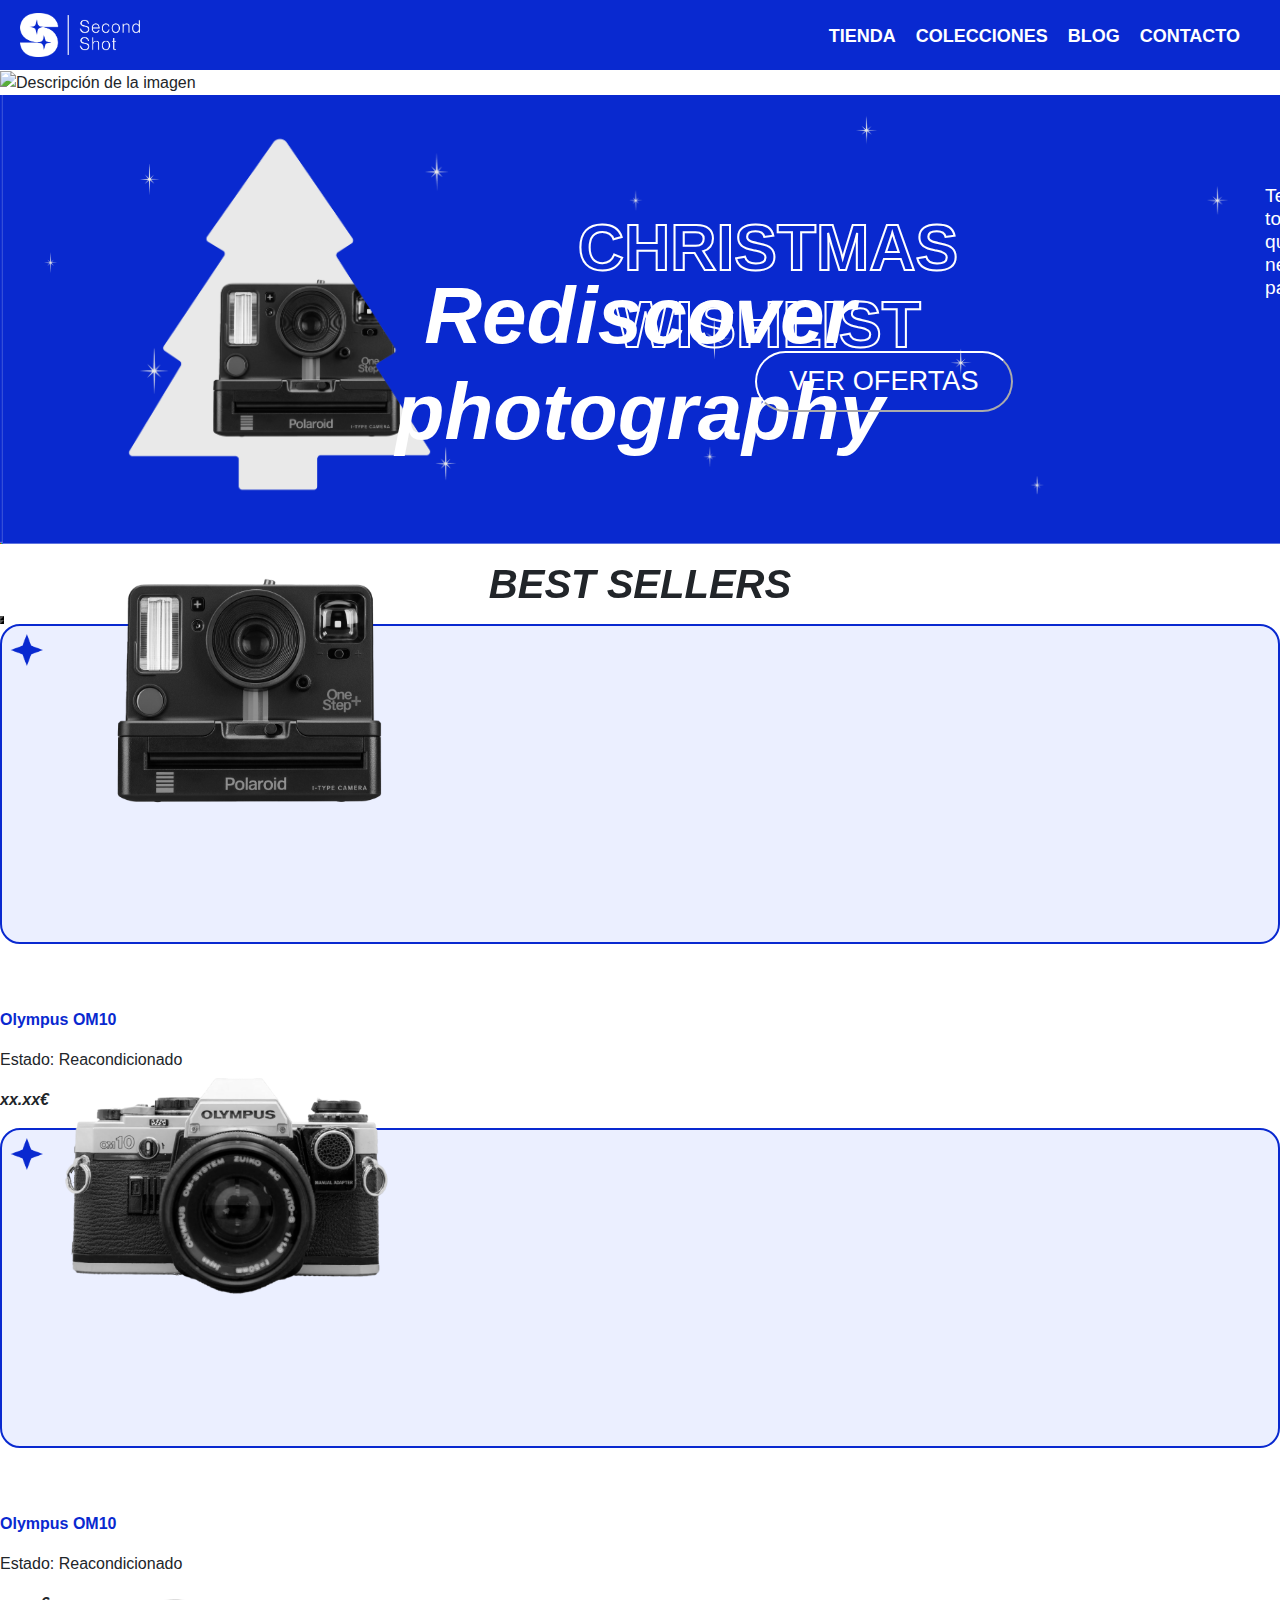
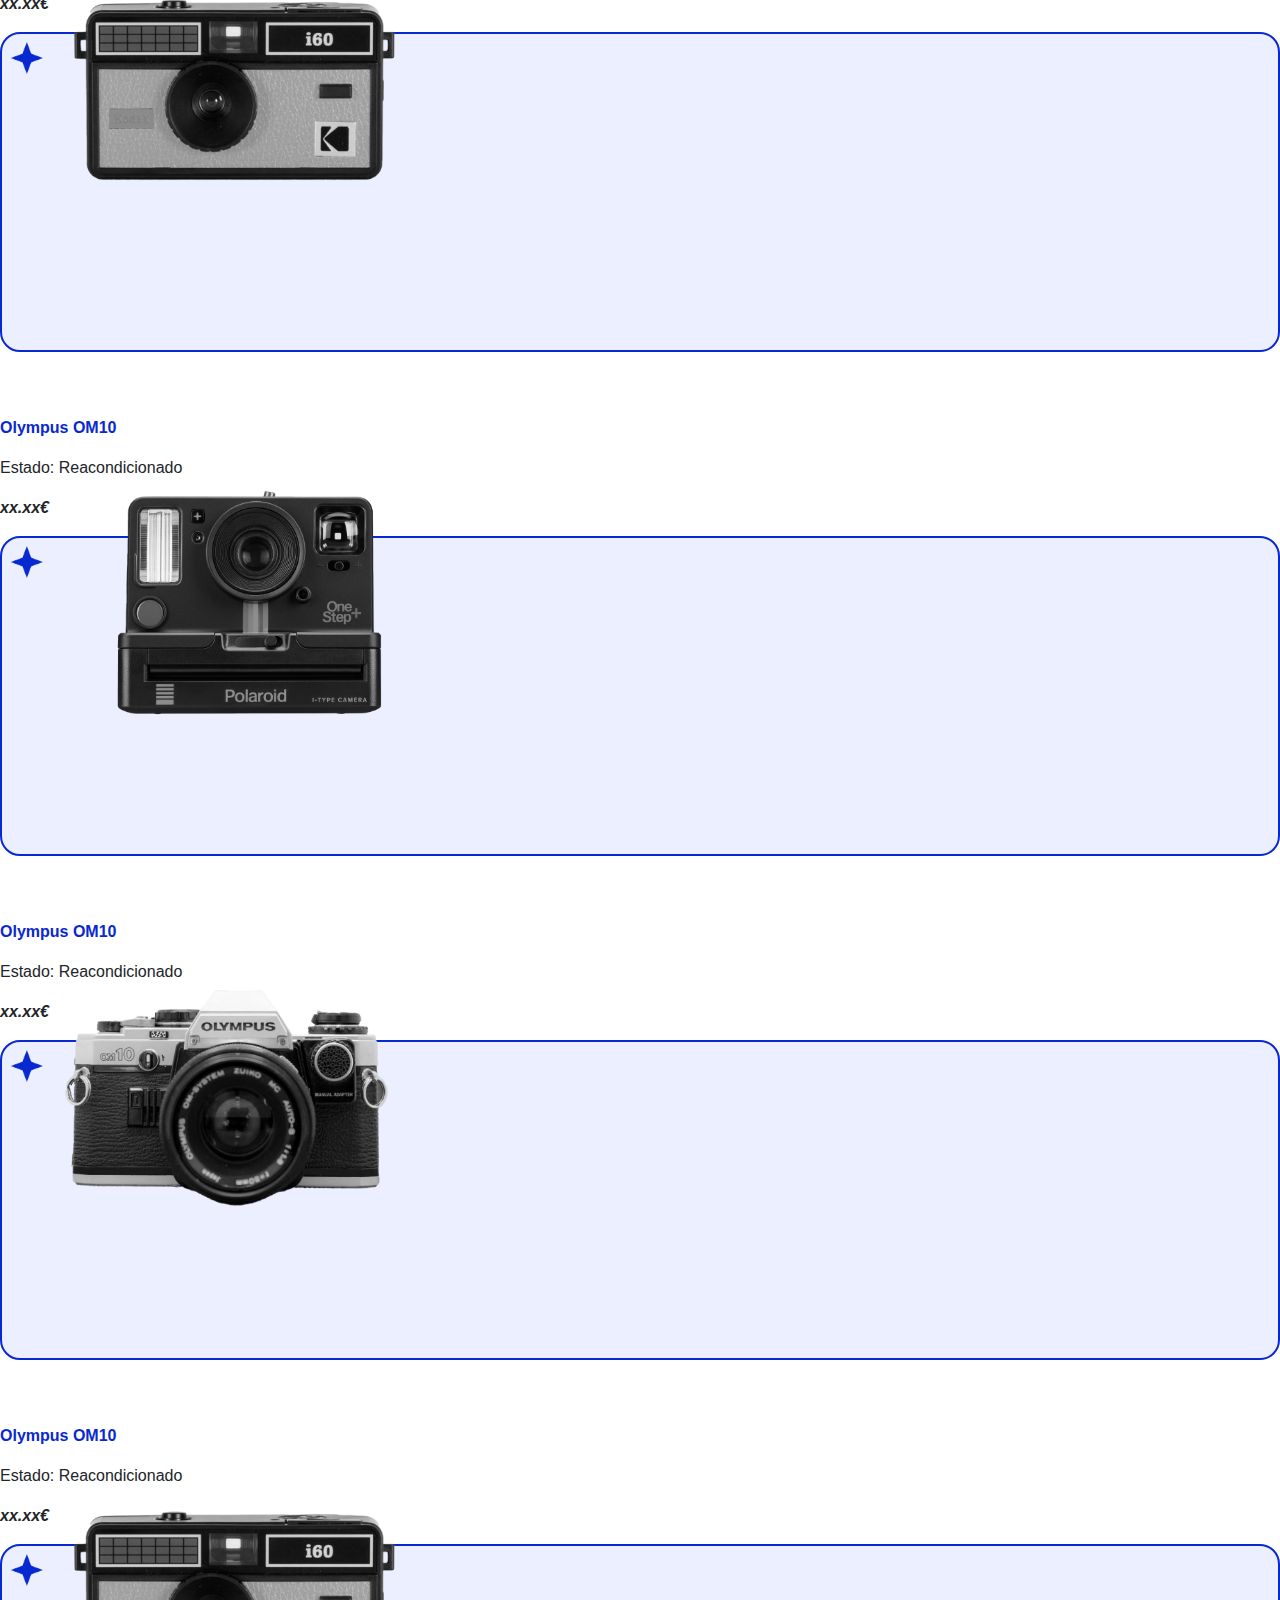
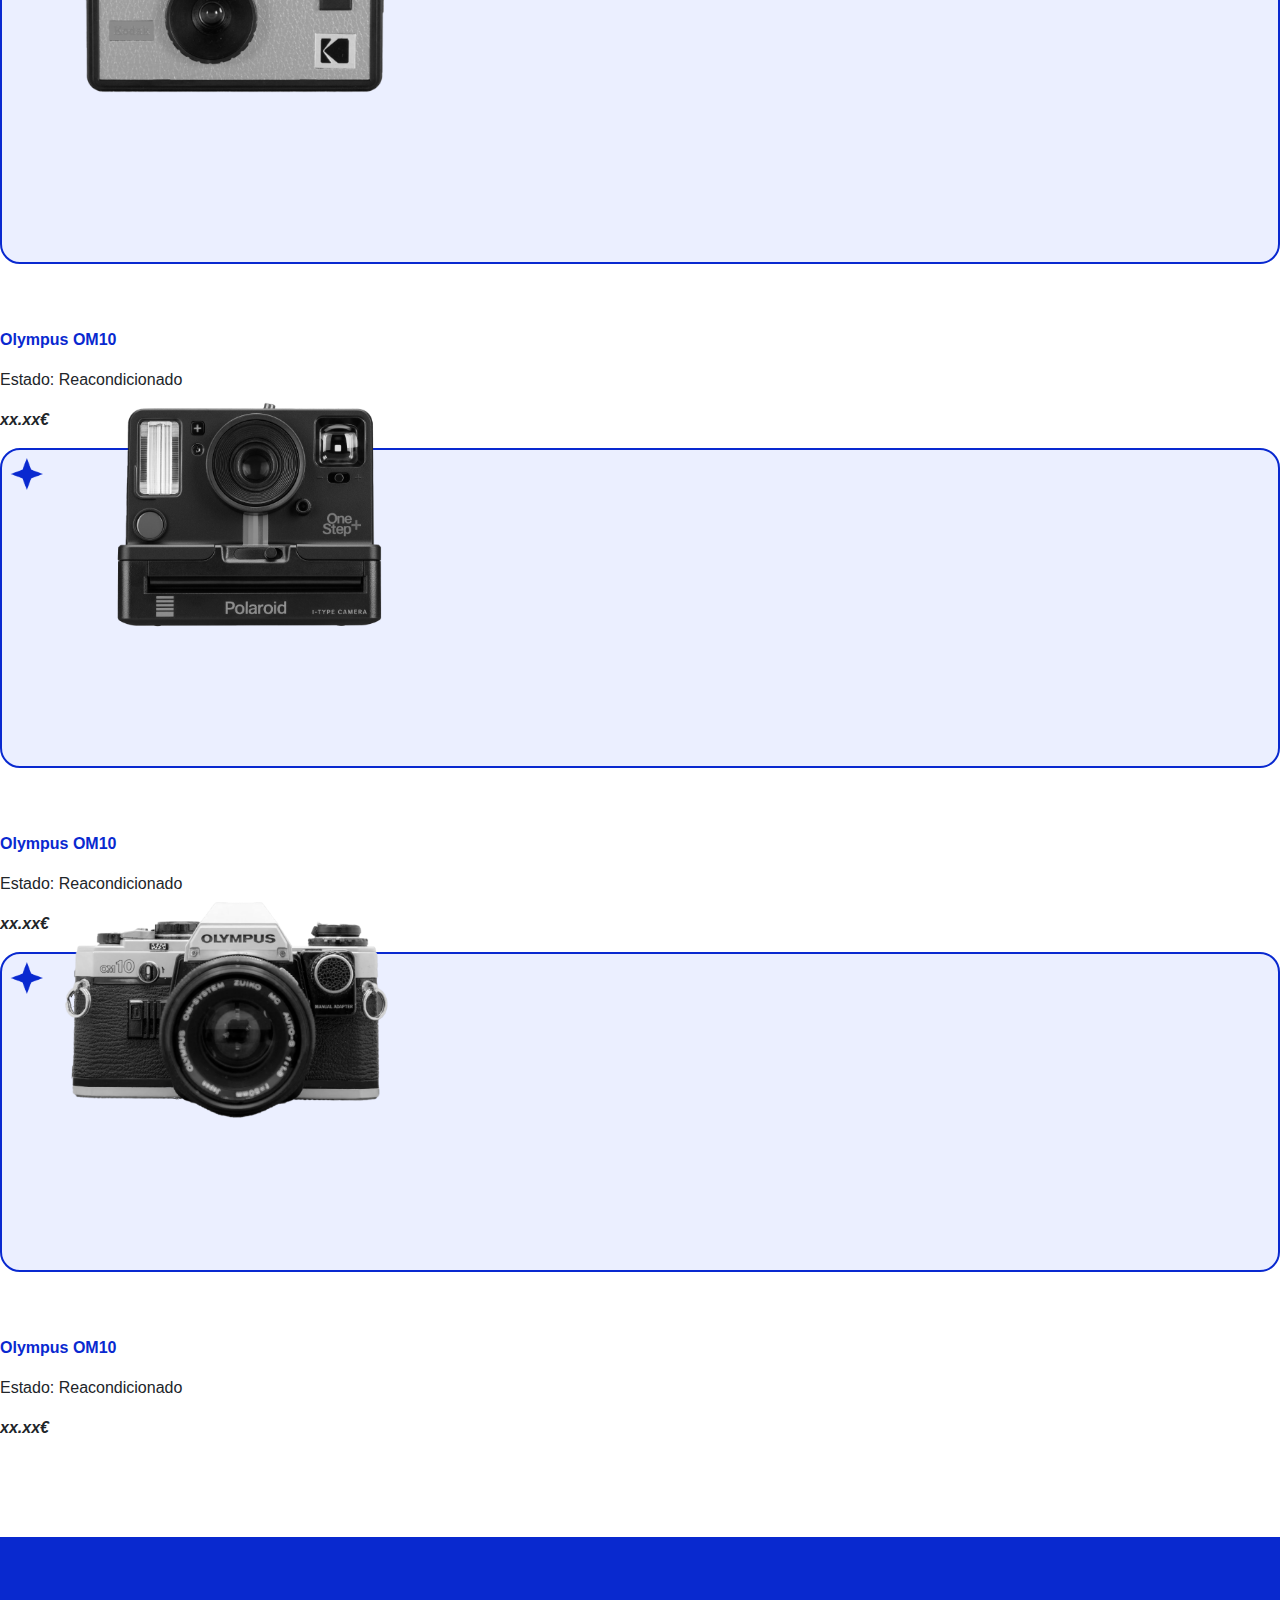
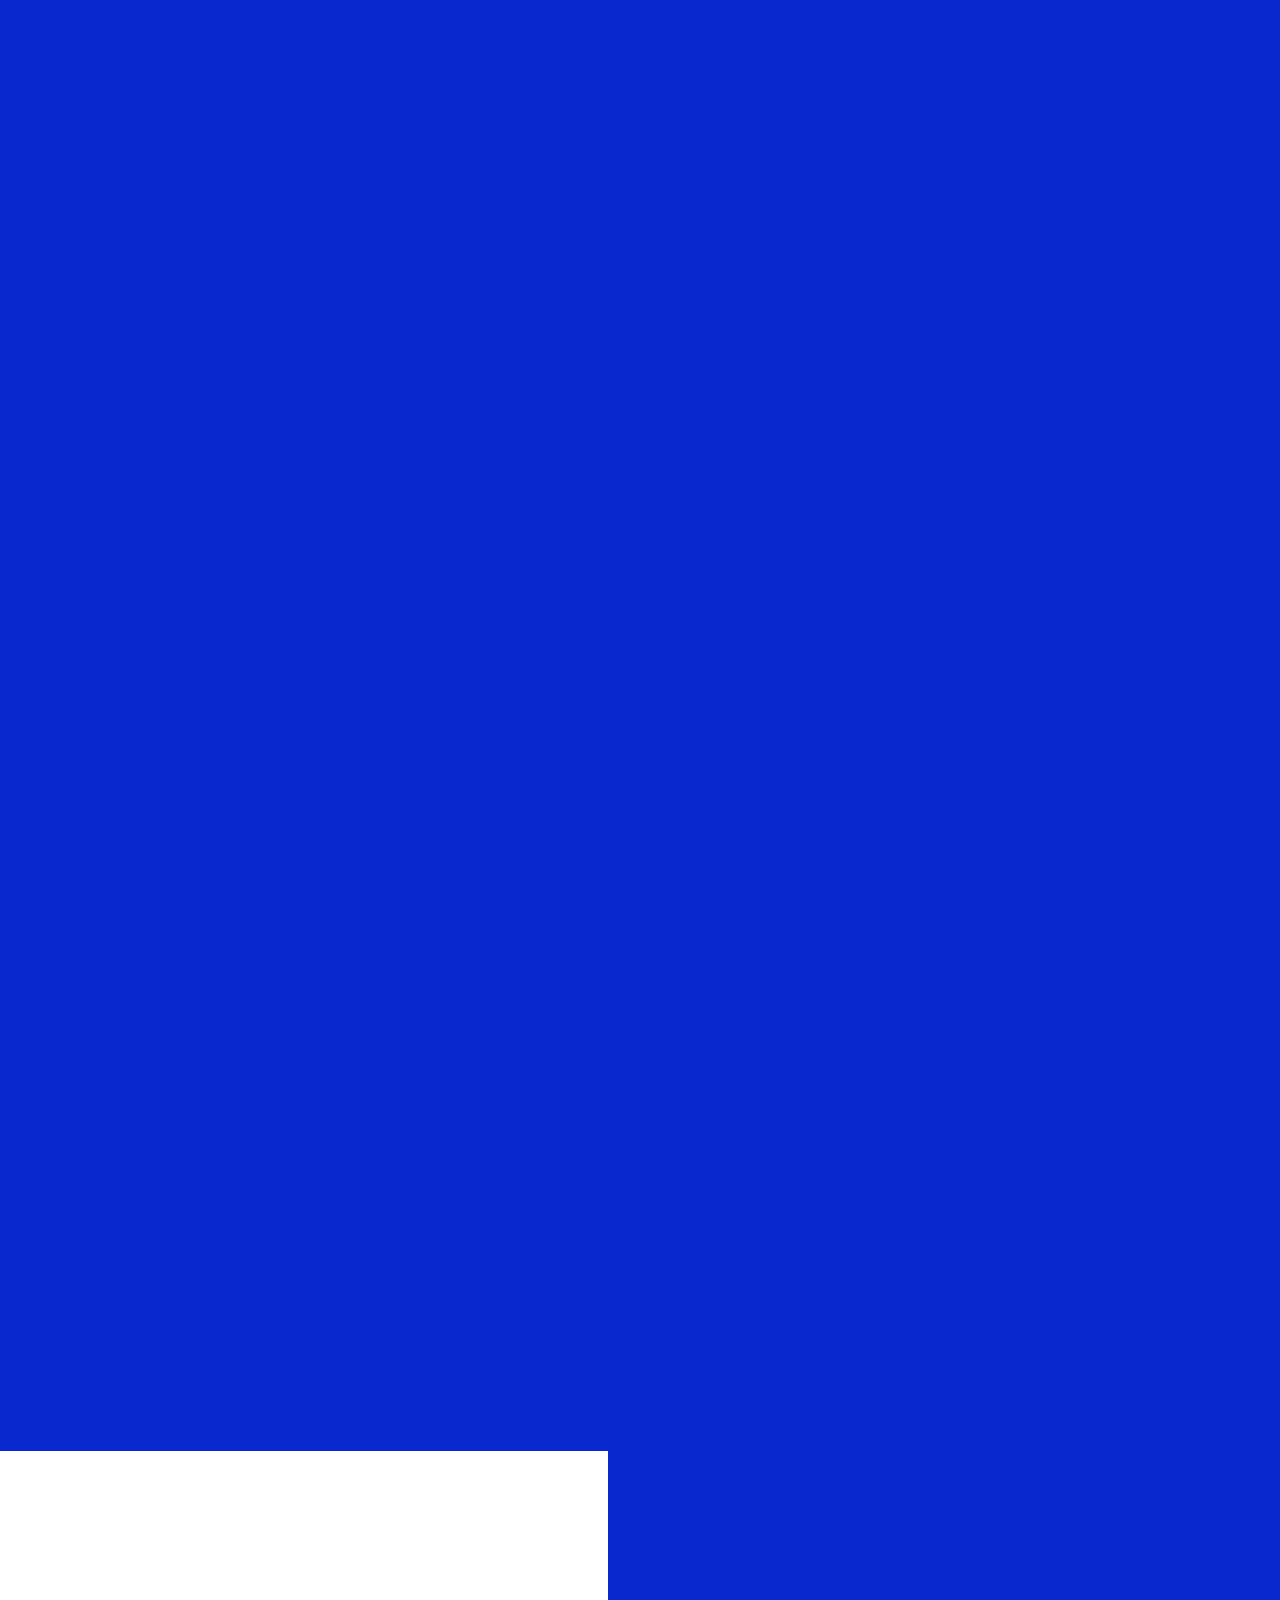
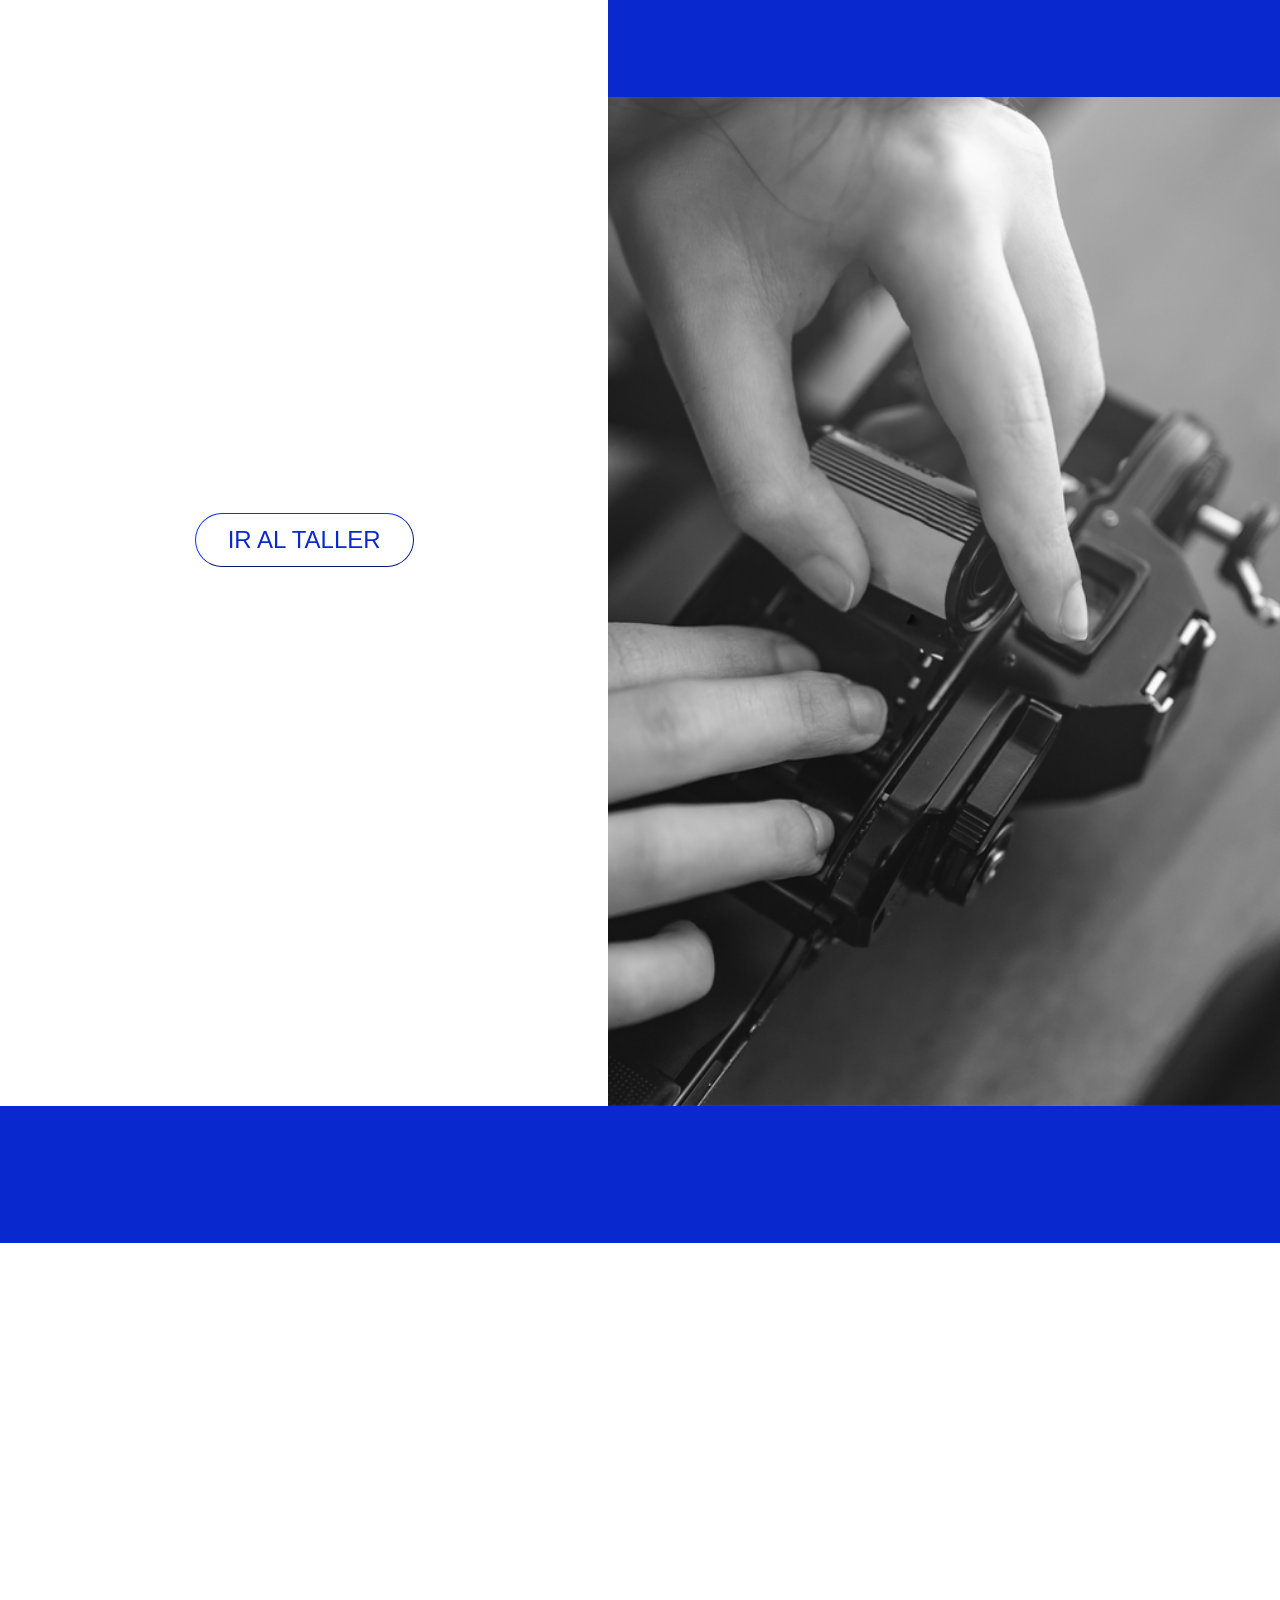
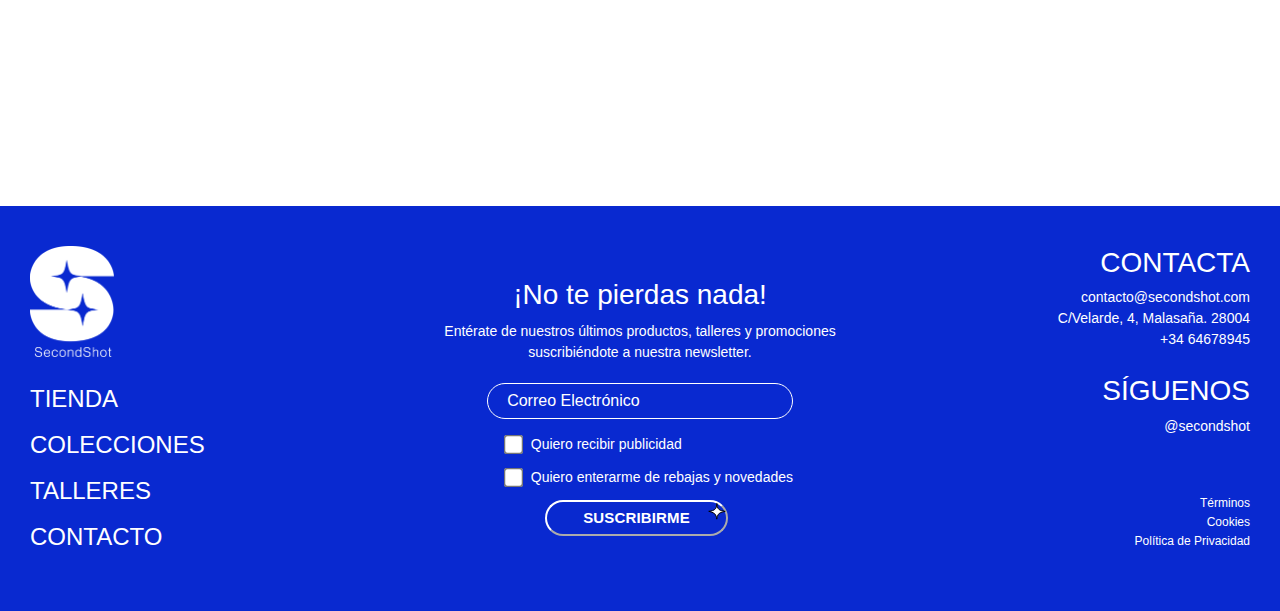
==== index.html @ b70cc92a "Tiendas arreglado" ====
<!DOCTYPE html>
<html lang="en">

<head>
  <meta charset="UTF-8">
  <meta http-equiv="X-UA-Compatible" content="IE=edge">
  <meta name="viewport" content="width=device-width, initial-scale=1.0">
  <title>SecondShot</title>
  <link rel="icon" type="image/x-icon" href="img/tienda/favicon.png">
  <link rel="stylesheet" href="css\bootstrap.min.css">
  <link rel="stylesheet" href="css\index.css">
  <link href="https://fonts.cdnfonts.com/css/neue-haas-grotesk-display-pro" rel="stylesheet">
  <link href="https://unpkg.com/aos@2.3.1/dist/aos.css" rel="stylesheet">
  <script src="https://unpkg.com/aos@2.3.1/dist/aos.js"></script>
  <link href="https://fonts.googleapis.com/css?family=Muli&display=swap" rel="stylesheet">
  <link rel="stylesheet" href="https://cdnjs.cloudflare.com/ajax/libs/font-awesome/6.4.2/css/all.min.css"
    integrity="sha512-z3gLpd7yknf1YoNbCzqRKc4qyor8gaKU1qmn+CShxbuBusANI9QpRohGBreCFkKxLhei6S9CQXFEbbKuqLg0DA=="
    crossorigin="anonymous" referrerpolicy="no-referrer" />
</head>


<header>

  <div class="logo">
    <a href="index.html"> <img href="" src="img/tienda/logoss_hor.png" alt="logo SecondShot"></a>
    <div class="menu-toggle" onclick="toggleMenu()">
      <i class="fas fa-bars"></i>
    </div>
  </div>

  <nav id="menu">
    <ul>
      <hr>
      <li><a href="tienda.html" class="fw-semibold">TIENDA</a></li>
      <hr>
      <li><a href="colecciones.html" class="fw-semibold">COLECCIONES</a></li>
      <hr>
      <li><a href="https://secondshot.cargo.site/" class="fw-semibold">BLOG</a></li>
      <hr>
      <li><a href="contacto.html" class="fw-semibold">CONTACTO</a></li>

    </ul>
  </nav>
</header>

<script>
  function toggleMenu() {
    var menu = document.getElementById("menu");
    menu.classList.toggle("show");
  }
</script>


<body>

  <section id="fotoheader">
    <h1 class="fst-italic fw-semibold text-center" data-aos="fade-up">Rediscover photography</h1>
    <img src="img\fondos-11.png" alt="Descripción de la imagen">
  </section>

  <!-- CHRISTMAS  -->
  <section id="christmas">
    <h3>Tenemos todo lo que necesitas para tu</h3>
    <h1 class="fw-semibold text-center">CHRISTMAS WISHLIST</h1>
    <button class="botonchistmas" type="button">
      <a class="text-decoration-none text-dark" href="tienda.html">VER OFERTAS</a>
    </button>
    <img src="img\christmas-10.png" alt="Descripción de la imagen">
  </section>

<!-- CARROUSEL  -->
  <section class="product">
    <div class="mt-3" data-aos="fade-up">
      <h1 class="fst-italic fw-semibold text-center">BEST SELLERS</h1>
    </div>
    <button class="pre-btn"><img src="" alt=""><i class="fa-solid fa-circle-chevron-right" style="color: #0929d0;"></i></button>
    <button class="nxt-btn"><img src="" alt=""><i class="fa-solid fa-circle-chevron-right" style="color: #0929d0;"></i></button>
    <div class="product-container">
      <div class="product-card">
        <div class="cuadro">
          <div class="shoppingUtil">
            <img id="imagenB" src="img/tienda/StarB.png" alt="Imagen B">
          </div>
          <img src="img/tienda/polaroid.png" class="productImage" style="display: flex;align-content: center">
        </div>

        <div class="productInfo">
          <div>
            <p class="productName pl-1" style="font-weight: bold; color: #0929D0;">
              Olympus OM10</p>
            <p class="productDescription">Estado: Reacondicionado</p>
            <p class="price" style="font-weight: 600; font-style: italic;">xx.xx€</p>
          </div>
        </div>
      </div>

      <div class="product-card">
        <div class="cuadro">
          <div class="shoppingUtil">
            <img id="imagenB" src="img/tienda/StarB.png" alt="Imagen B">
          </div>
          <img src="img/tienda/olympus.png" class="productImage" style="display: flex;align-content: center">
        </div>

        <div class="productInfo">
          <div>
            <p class="productName" style="font-weight: bold; color: #0929D0;">
              Olympus OM10</p>
            <p class="productDescription">Estado: Reacondicionado</p>
            <p class="price" style="font-weight: 600; font-style: italic;">xx.xx€</p>
          </div>
        </div>
      </div>

      <div class="product-card">
                 <div class="cuadro">
            <div class="shoppingUtil">
              <img id="imagenB" src="img/tienda/StarB.png" alt="Imagen B">
            </div>
            <img src="img\tienda\kodak.png" class="productImage" style="display: flex;align-content: center">
          </div>

          <div class="productInfo">
            <div>
              <p class="productName" style="font-weight: bold; color: #0929D0;">
                Olympus OM10</p>
              <p class="productDescription">Estado: Reacondicionado</p>
              <p class="price" style="font-weight: 600; font-style: italic;">xx.xx€</p>
            </div>
          </div>
      </div>
      <div class="product-card">
        <div class="cuadro">
          <div class="shoppingUtil">
            <img id="imagenB" src="img/tienda/StarB.png" alt="Imagen B">
          </div>
          <img src="img/tienda/polaroid.png" class="productImage" style="display: flex;align-content: center">
        </div>

        <div class="productInfo">
          <div>
            <p class="productName" style="font-weight: bold; color: #0929D0;">
              Olympus OM10</p>
            <p class="productDescription">Estado: Reacondicionado</p>
            <p class="price" style="font-weight: 600; font-style: italic;">xx.xx€</p>
          </div>
        </div>
      </div>

      <div class="product-card">
                 <div class="cuadro">
            <div class="shoppingUtil">
              <img id="imagenB" src="img/tienda/StarB.png" alt="Imagen B">
            </div>
            <img src="img/tienda/olympus.png" class="productImage" style="display: flex;align-content: center">
          </div>

          <div class="productInfo">
            <div>
              <p class="productName" style="font-weight: bold; color: #0929D0;">
                Olympus OM10</p>
              <p class="productDescription">Estado: Reacondicionado</p>
              <p class="price" style="font-weight: 600; font-style: italic;">xx.xx€</p>
            </div>
          </div>
      </div>

      <div class="product-card">
          <div class="cuadro">
            <div class="shoppingUtil">
              <img id="imagenB" src="img/tienda/StarB.png" alt="Imagen B">
            </div>
            <img src="img/tienda/kodak.png" class="productImage" style="display: flex;align-content: center">
          </div>

          <div class="productInfo">
            <div>
              <p class="productName" style="font-weight: bold; color: #0929D0;">
                Olympus OM10</p>
              <p class="productDescription">Estado: Reacondicionado</p>
              <p class="price" style="font-weight: 600; font-style: italic;">xx.xx€</p>
            </div>
          </div>
      </div>
      <div class="product-card">
        <div class="cuadro">
          <div class="shoppingUtil">
            <img id="imagenB" src="img/tienda/StarB.png" alt="Imagen B">
          </div>
          <img src="img/tienda/polaroid.png" class="productImage" style="display: flex;align-content: center">
        </div>

        <div class="productInfo">
          <div>
            <p class="productName" style="font-weight: bold; color: #0929D0;">
              Olympus OM10</p>
            <p class="productDescription">Estado: Reacondicionado</p>
            <p class="price" style="font-weight: 600; font-style: italic;">xx.xx€</p>
          </div>
        </div>
      </div>
      <div class="product-card">
        <div class="cuadro">
          <div class="shoppingUtil">
            <img id="imagenB" src="img/tienda/StarB.png" alt="Imagen B">
          </div>
          <img src="img/tienda/olympus.png" class="productImage" style="display: flex;align-content: center">
        </div>

        <div class="productInfo">
          <div>
            <p class="productName" style="font-weight: bold; color: #0929D0;">
              Olympus OM10</p>
            <p class="productDescription">Estado: Reacondicionado</p>
            <p class="price" style="font-weight: 600; font-style: italic;">xx.xx€</p>
          </div>
        </div>
      </div>

    </div>
    <div>
      <div class="botonvermas3 mt-3 mb-4 text-center" data-aos="fade-up">
        <button class="btn" type="button">
          <a class="text-decoration-none text-dark" href="about.html">Ver más</a>
        </button>
      </div>
    </div>
  </section>
  

<!-- COLECCIONES  -->
  <section id="colecciones">

    <div class="mt-3" data-aos="fade-up">
      <h1 class="fst-italic fw-semibold text-center">COLECCIONES</h1>
    </div>

    <div class="services1 d-flex row " data-aos="fade-up">
      <div class="title-service col ">
        <h1>Lote Navidad</h1>
        <p>Despierta la nostalgia festiva con nuestra colección inspirada en la Navidad. Cámaras cuidadosamente
          seleccionadas que capturan momentos especiales.</p>
      </div>

      <div class="col">
        <div class="figure">
          <a href="img/brand2.jpg">
            <img class="Sirv image-main" src="img\lote3.jpg" data-src="img/lote3.jpg">
            <img class="Sirv image-hover" src="img/lote2.jpg" data-src="img/lote2.jpg">
          </a>
        </div>
      </div>
    </div>

    <div class="services2 d-flex row flex-row-reverse " data-aos="fade-up">
      <div class="title-service2 col">
        <h1 class="text-right">Lote Retro</h1>
        <p class="text-right"> Viaja en el tiempo con nuestra colección Retro. Descubre cámaras vintage que añaden
          un toque de autenticidad a tus fotografías, reviviendo la belleza del pasado.</p>
      </div>

      <div class="col">
        <div class="figure">
          <a href="img/3d2.jpg">
            <img class="Sirv image-main" src="img\lote1.jpg" data-src="img/lote1.jpg">
            <img class="Sirv image-hover" src="img/lote4.jpg" data-src="img/lote4.jpg">
          </a>
        </div>
      </div>
    </div>

    <div class="services1 d-flex row " data-aos="fade-up">
      <div class="title-service col">
        <h1>Lote Réflex</h1>
        <p>Para los amantes de la tecnología moderna, nuestra colección Reflex ofrece cámaras avanzadas que te
          permitirán capturar momentos extraordinarios con precisión y estilo contemporáneo.
        </p>
      </div>

      <div class="col">
        <div class="figure">
          <a href="img/ilustracion2.jpg">
            <img class="Sirv image-main" src="img\lote5.jpg" data-src="img/lote5.jpg">
            <img class="Sirv image-hover" src="img/lote6.jpg" data-src="img/lote6.jpg">
          </a>
        </div>
      </div>
    </div>

    <div>
      <div class="botonvermas2 mt-5 text-center" data-aos="fade-up">
        <button class="btn" type="button">
          <a class="text-decoration-none text-dark" href="colecciones.html">Ver más</a>
        </button>
      </div>
    </div>

  </section>

  <section id="taller">

    <div class="mt-3" data-aos="fade-up">
      <h1 class="fst-italic fw-semibold text-center">TALLERES</h1>
    </div>

    <div class="talleres">

      <div class="talleres1">
        <h1 data-aos="fade-up">
          FOTOGRAFÍA ANALÓGICA AVANZADA
        </h1>
        <button class="botontalleres custom-button" type="button">
          <a class="text-decoration-none text-dark" href="about.html">IR AL TALLER</a>
        </button>
      </div>

      <div class="grupotalleres2">
        <div class="talleres3">
          <h1 data-aos="fade-up">
            INICIACIÓN A LA FOTOGRAFÍA ANALÓGICA
          </h1>
          <button class="botontalleres1" type="button" data-aos="fade-up">
            <a class="text-decoration-none text-dark" href="about.html">IR AL TALLER</a>
          </button>
        </div>

        <div class="talleres4">
          <img src="img\fotoanalogica2.png" alt="">
        </div>
      </div>
      

    </div>

    <div>
      <div class="botonvermas3 mt-5 text-center" data-aos="fade-up">
        <button class="btn" type="button">
          <a class="text-decoration-none text-dark" href="about.html">Ver más</a>
        </button>
      </div>
    </div>
  </section>

  <section id="tiendas">

    <div class="mt-3" data-aos="fade-up">
      <h1 class="fst-italic fw-semibold text-center">NUESTRAS TIENDAS</h1>
    </div>

    <div class="galeriatienda">

      <a href="https://www.google.com/maps/@35.7040744,139.5577317,3a,90y,288.14h,67.46t/data=!3m7!1e1!3m5!1sgT28ssf0BB2LxZ63JNcL1w!2e0!3e5!7i13312!8i6656?entry=ttu">
        <div class="col mapcol">
          <div data-aos="fade-up">
            <div class="col-md-12">
              <img src="img\local1.jpg" alt="wrapkit" class="img-fluid" />
            </div>

            <div class="col-md-12 mapinfo">
              <div class="pt-2 profileinfo ">
                <h6 class="fw-semibold text-light">C/Velarde, 4, Malasaña. 28004</h6>
              </div>
              <div class="mapa">
                <a
                  href="https://www.google.com/maps/@35.7040744,139.5577317,3a,90y,288.14h,67.46t/data=!3m7!1e1!3m5!1sgT28ssf0BB2LxZ63JNcL1w!2e0!3e5!7i13312!8i6656?entry=ttu"><i
                    class="fa-solid fa-location-dot" style="color: #0929d0;"></i></a>
                <a
                  href="https://www.google.com/maps/@35.7040744,139.5577317,3a,90y,288.14h,67.46t/data=!3m7!1e1!3m5!1sgT28ssf0BB2LxZ63JNcL1w!2e0!3e5!7i13312!8i6656?entry=ttu">Ver
                  Mapa</a>
              </div>
            </div>
          </div>
        </div>
      </a>


      <a href="https://www.google.com/maps/@35.7040744,139.5577317,3a,90y,288.14h,67.46t/data=!3m7!1e1!3m5!1sgT28ssf0BB2LxZ63JNcL1w!2e0!3e5!7i13312!8i6656?entry=ttu">
        <div class="col mapcol">
          <div data-aos="fade-up">
            <div class="col-md-12">
              <img src="img\local2.jpg" alt="wrapkit" class="img-fluid" />
            </div>

            <div class="col-md-12 mapinfo">
              <div class="pt-2 profileinfo ">
                <h6 class="fw-semibold text-light">El Corte Inglés,Castellana. 28046</h6>
              </div>
              <div class="mapa">
                <a
                  href="https://www.google.com/maps/@35.7040744,139.5577317,3a,90y,288.14h,67.46t/data=!3m7!1e1!3m5!1sgT28ssf0BB2LxZ63JNcL1w!2e0!3e5!7i13312!8i6656?entry=ttu"><i
                    class="fa-solid fa-location-dot" style="color: #0929d0;"></i></a>
                <a
                  href="https://www.google.com/maps/@35.7040744,139.5577317,3a,90y,288.14h,67.46t/data=!3m7!1e1!3m5!1sgT28ssf0BB2LxZ63JNcL1w!2e0!3e5!7i13312!8i6656?entry=ttu">Ver
                  Mapa</a>
              </div>
            </div>
          </div>
        </div>
      </a>

      <a href="https://www.google.com/maps/@35.7040744,139.5577317,3a,90y,288.14h,67.46t/data=!3m7!1e1!3m5!1sgT28ssf0BB2LxZ63JNcL1w!2e0!3e5!7i13312!8i6656?entry=ttu">
        <div class="col mapcol">
          <div data-aos="fade-up">
            <div class="col-md-12">
              <img src="img\local3.jpg" alt="wrapkit" class="img-fluid" />
            </div>

            <div class="col-md-12 mapinfo">
              <div class="pt-2 profileinfo ">
                <h6 class="fw-semibold text-light">El Corte Inglés,Callao. 28060</h6>
              </div>
              <div class="mapa">
                <a
                  href="https://www.google.com/maps/@35.7040744,139.5577317,3a,90y,288.14h,67.46t/data=!3m7!1e1!3m5!1sgT28ssf0BB2LxZ63JNcL1w!2e0!3e5!7i13312!8i6656?entry=ttu"><i
                    class="fa-solid fa-location-dot" style="color: #0929d0;"></i></a>
                <a
                  href="https://www.google.com/maps/@35.7040744,139.5577317,3a,90y,288.14h,67.46t/data=!3m7!1e1!3m5!1sgT28ssf0BB2LxZ63JNcL1w!2e0!3e5!7i13312!8i6656?entry=ttu">Ver
                  Mapa</a>
              </div>
            </div>
          </div>
        </div>
      </a>

  </section>

</body>

<!-- FOOTER  -->
<footer>
  <div class="footer-left mb-0">
    <div class="logo2">
      <img src="img/logoss_ver.png" alt="logo SecondShot">
    </div>
    <ul>
      <li><a href="tienda.html">TIENDA</a></li>
      <li><a href="colecciones.html">COLECCIONES</a></li>
      <li><a href="#talleres">TALLERES</a></li>
      <li><a href="contacto.html">CONTACTO</a></li>
    </ul>
  </div>

  <div class="footer-center">
    <h2>¡No te pierdas nada!</h2>
    <p> Entérate de nuestros últimos productos,
      talleres y promociones suscribiéndote a nuestra newsletter. </p>
    <form>
      <input type="email" placeholder="Correo Electrónico" required>
      <label>
        <input type="checkbox" id="checkbox"> Quiero recibir publicidad
      </label>
      <label>
        <input type="checkbox" id="checkbox"> Quiero enterarme de rebajas y novedades
      </label>
      <button class="btnfooter" type="submit">
        <a class="text-decoration-none  fw-semibold" href="">SUSCRIBIRME</a>
      </button>
    </form>
  </div>

  <div class="footer-right">
    <div class="contact-info">
      <h2>CONTACTA</h2>
      <p>contacto@secondshot.com</p>
      <p>C/Velarde, 4, Malasaña. 28004</p>
      <p>+34 64678945</p>
      <h2 class="pt-4">SÍGUENOS</h2>
      <p>@secondshot</p>
    </div>

    <div class="social-icons">
      <a href="https://www.tiktok.com/es/" target="_blank"><i class="fab fa-tiktok"></i></a>
      <a href="https://www.instagram.com/" target="_blank"><i class="fab fa-instagram"></i></a>
      <a href="https://www.facebook.com/?locale=es_ES" target="_blank"><i class="fab fa-facebook"></i></a>
      <a href="https://www.pinterest.es/" target="_blank" class="mr-0"><i class="fab fa-pinterest"></i></a>
    </div>

    <div class="footer-bottom ">
      <a href="https://www.youtube.com/watch?v=dQw4w9WgXcQ&ab_channel=RickAstley">Términos</a>
      <a href="https://www.youtube.com/watch?v=dQw4w9WgXcQ&ab_channel=RickAstley">Cookies</a>
      <a href="https://www.youtube.com/watch?v=dQw4w9WgXcQ&ab_channel=RickAstley">Política de Privacidad</a>
    </div>
  </div>
</footer>





<script src="js\bootstrap.bundle.js"></script>
<script src="js\script.js"></script>

<script>
  AOS.init();
</script>
</body>

</html>
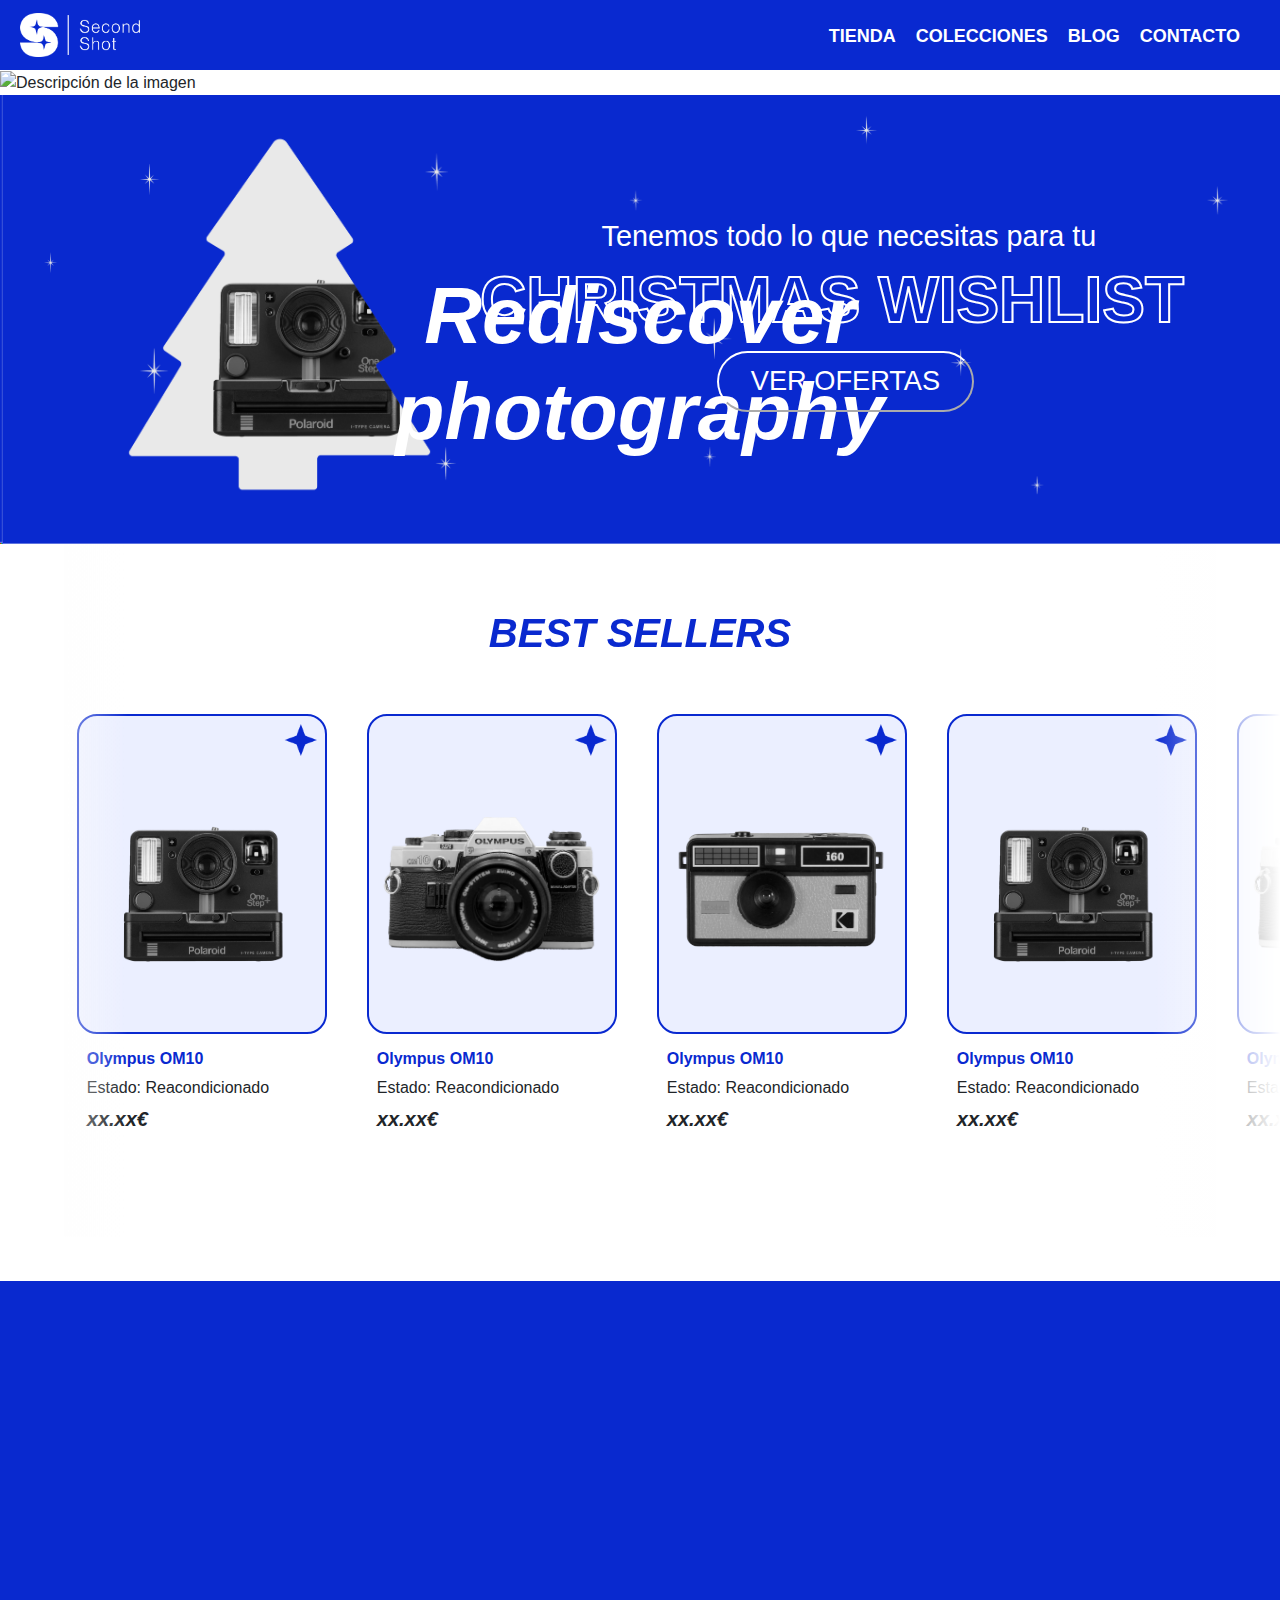
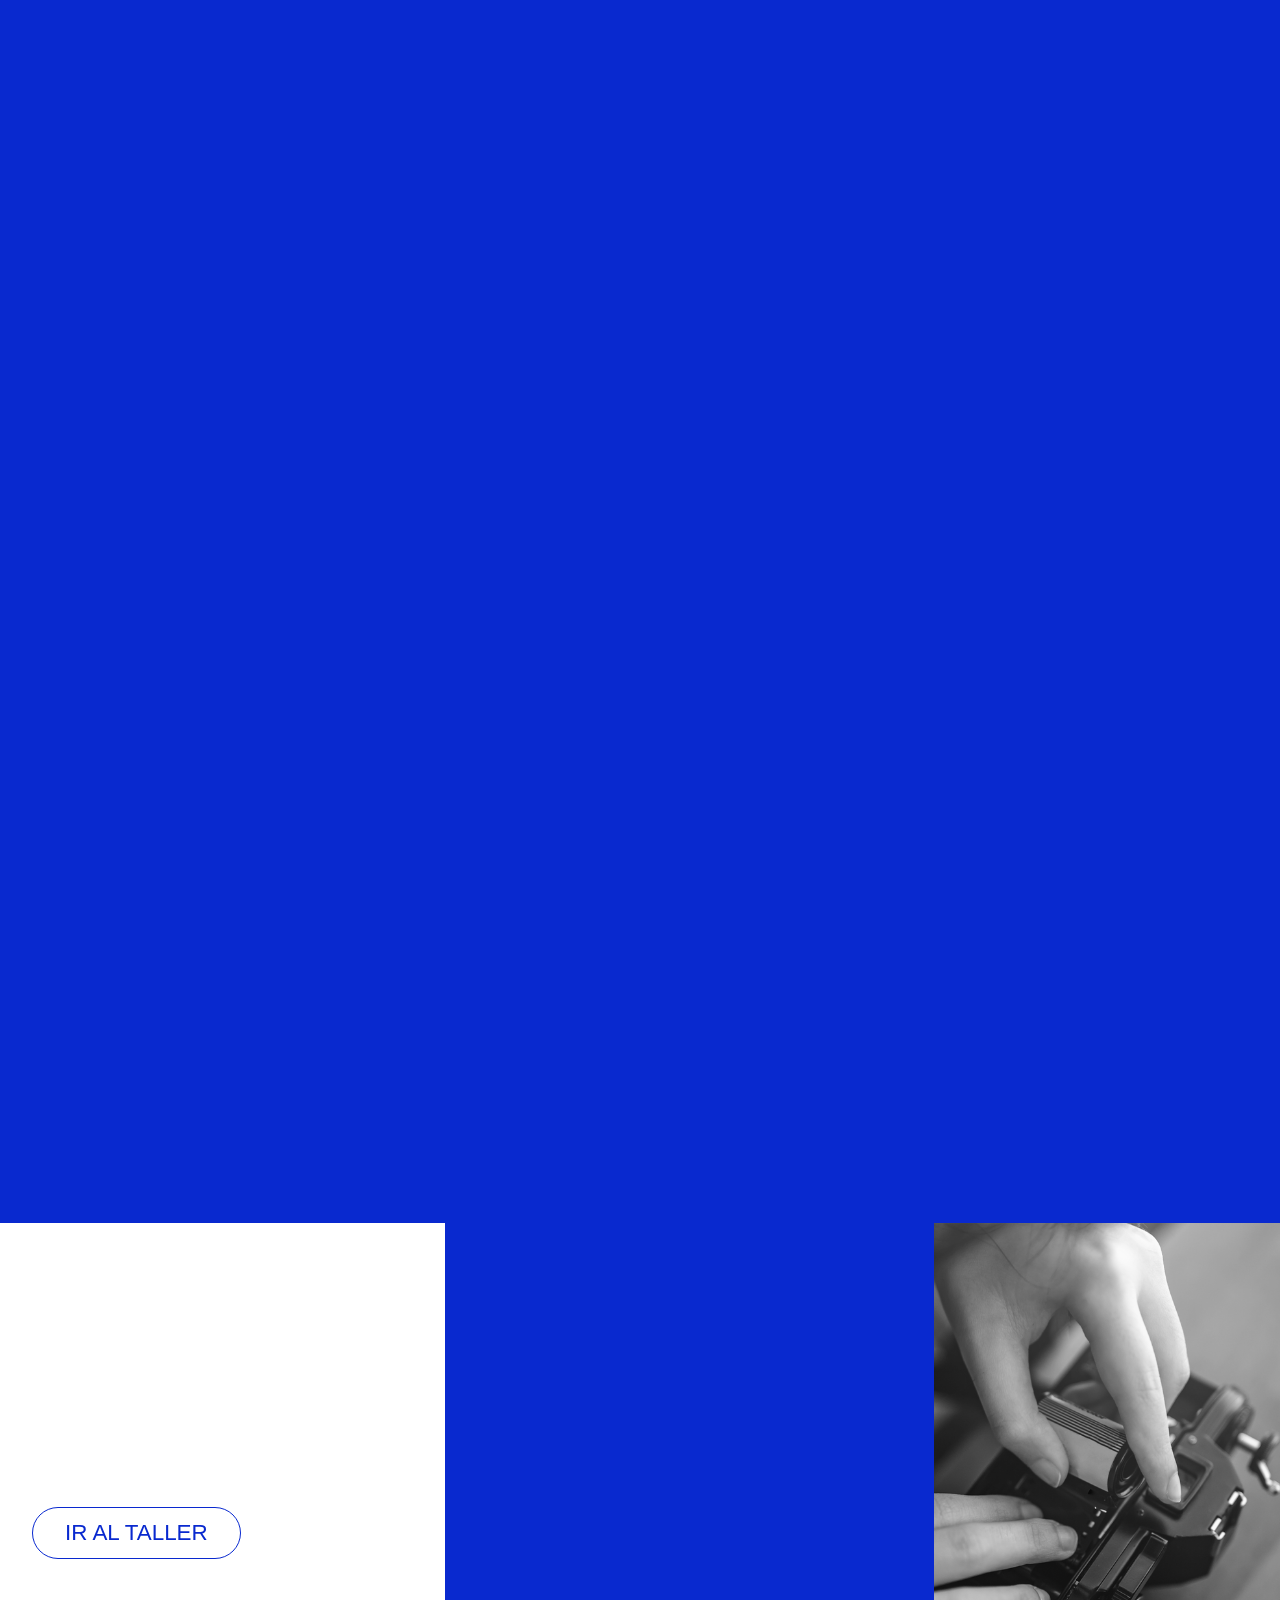
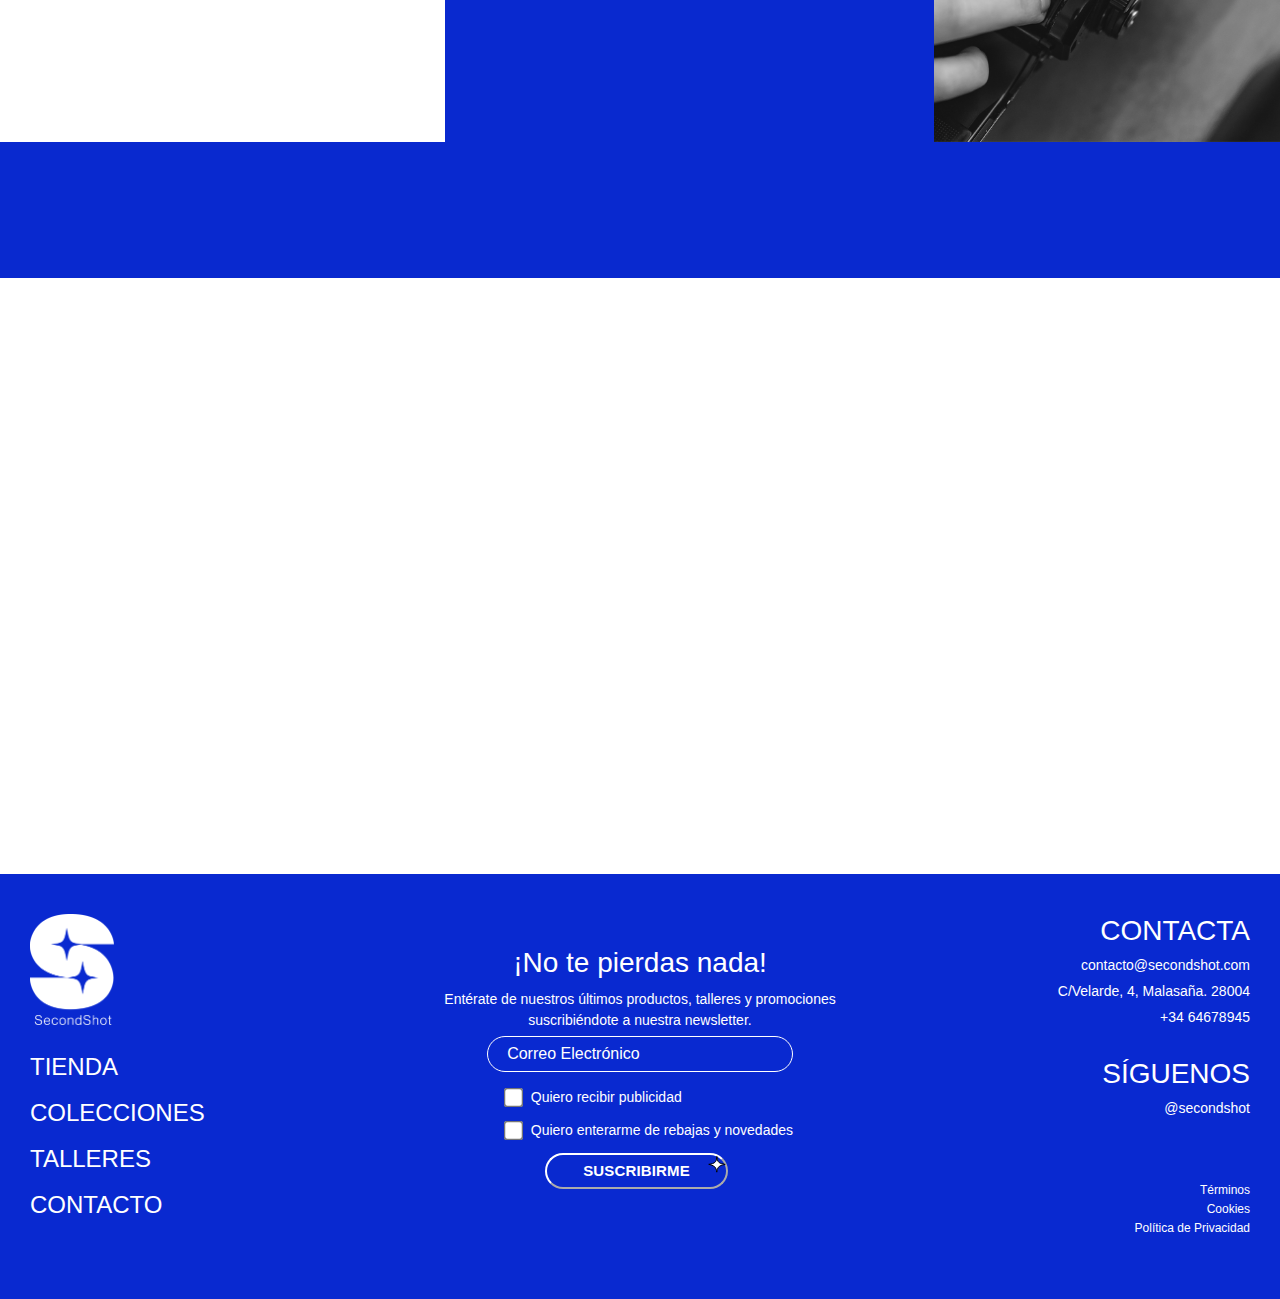
==== commit 34ab95bf: "Hamburguesa index arreglada" ====
--- a/index.html
+++ b/index.html
@@ -312,6 +312,7 @@
         <button class="botontalleres custom-button" type="button">
           <a class="text-decoration-none text-dark" href="about.html">IR AL TALLER</a>
         </button>
+        
       </div>
 
       <div class="grupotalleres2">
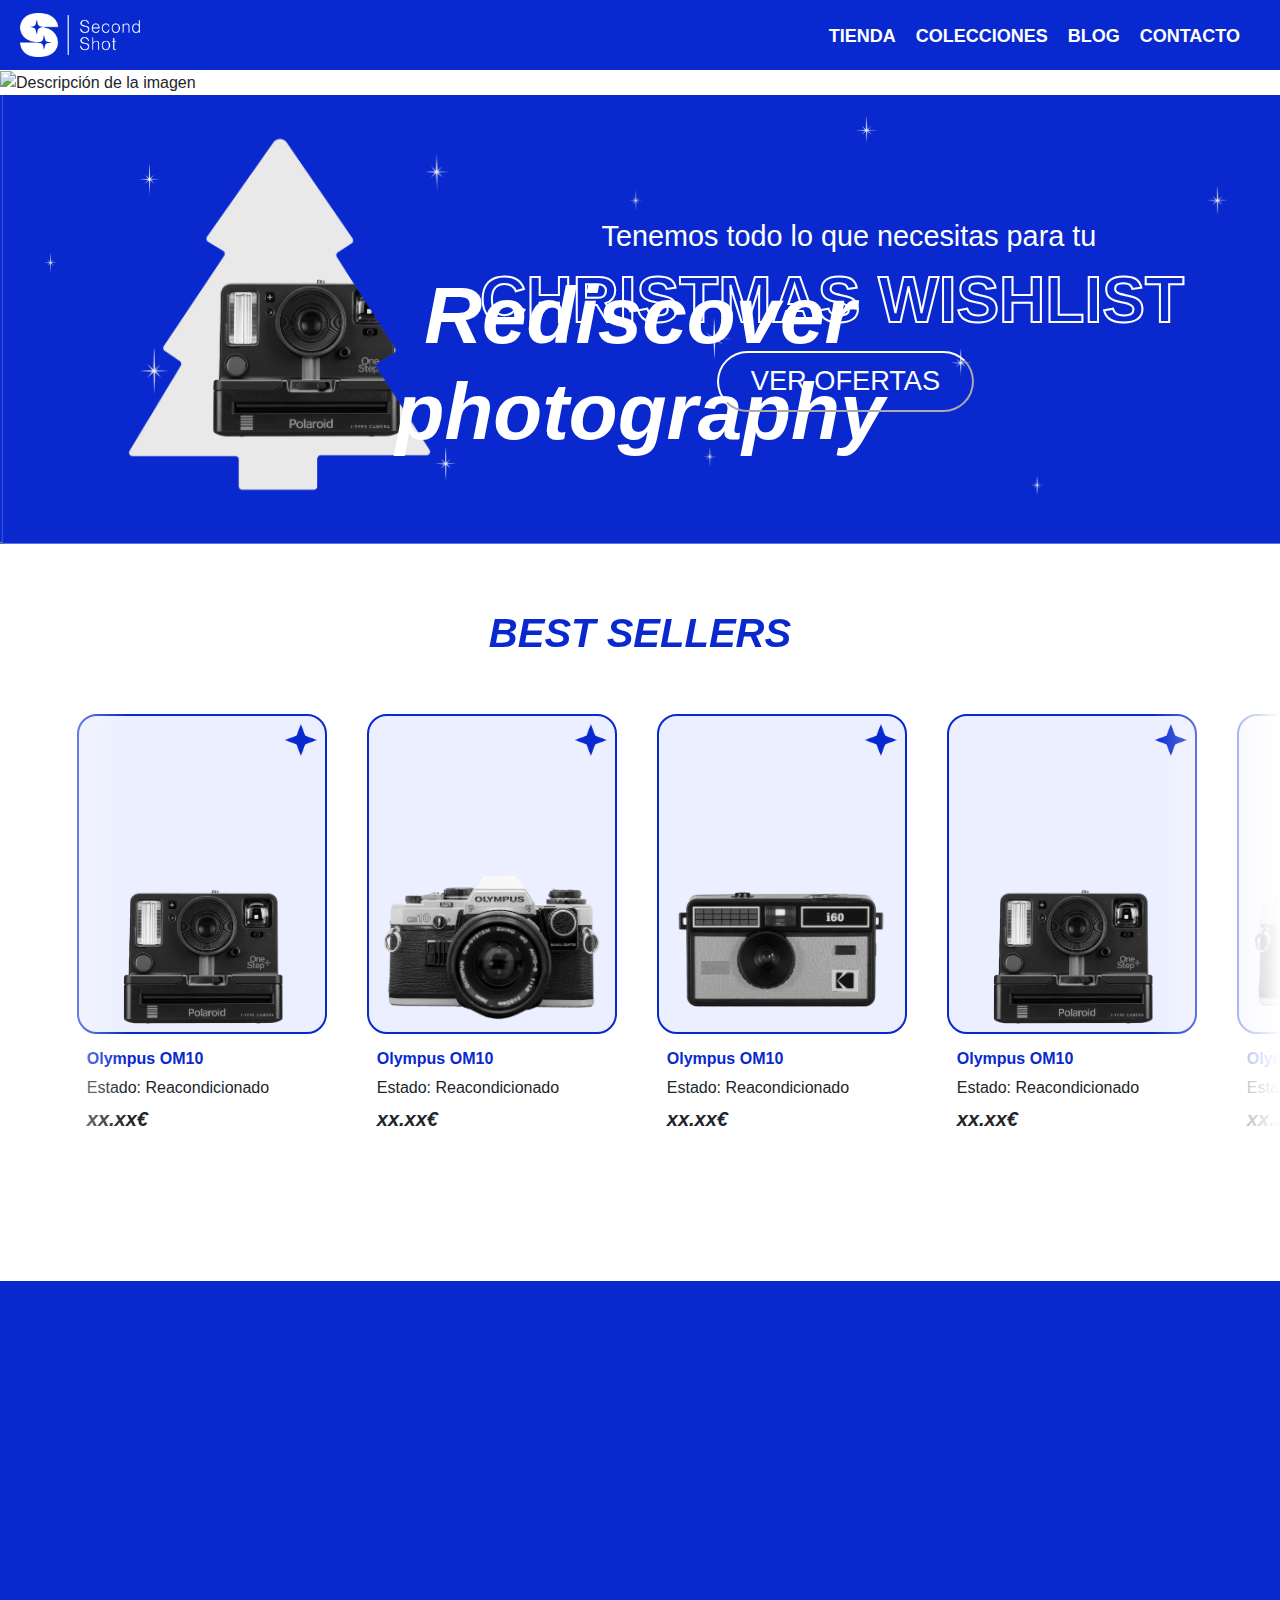
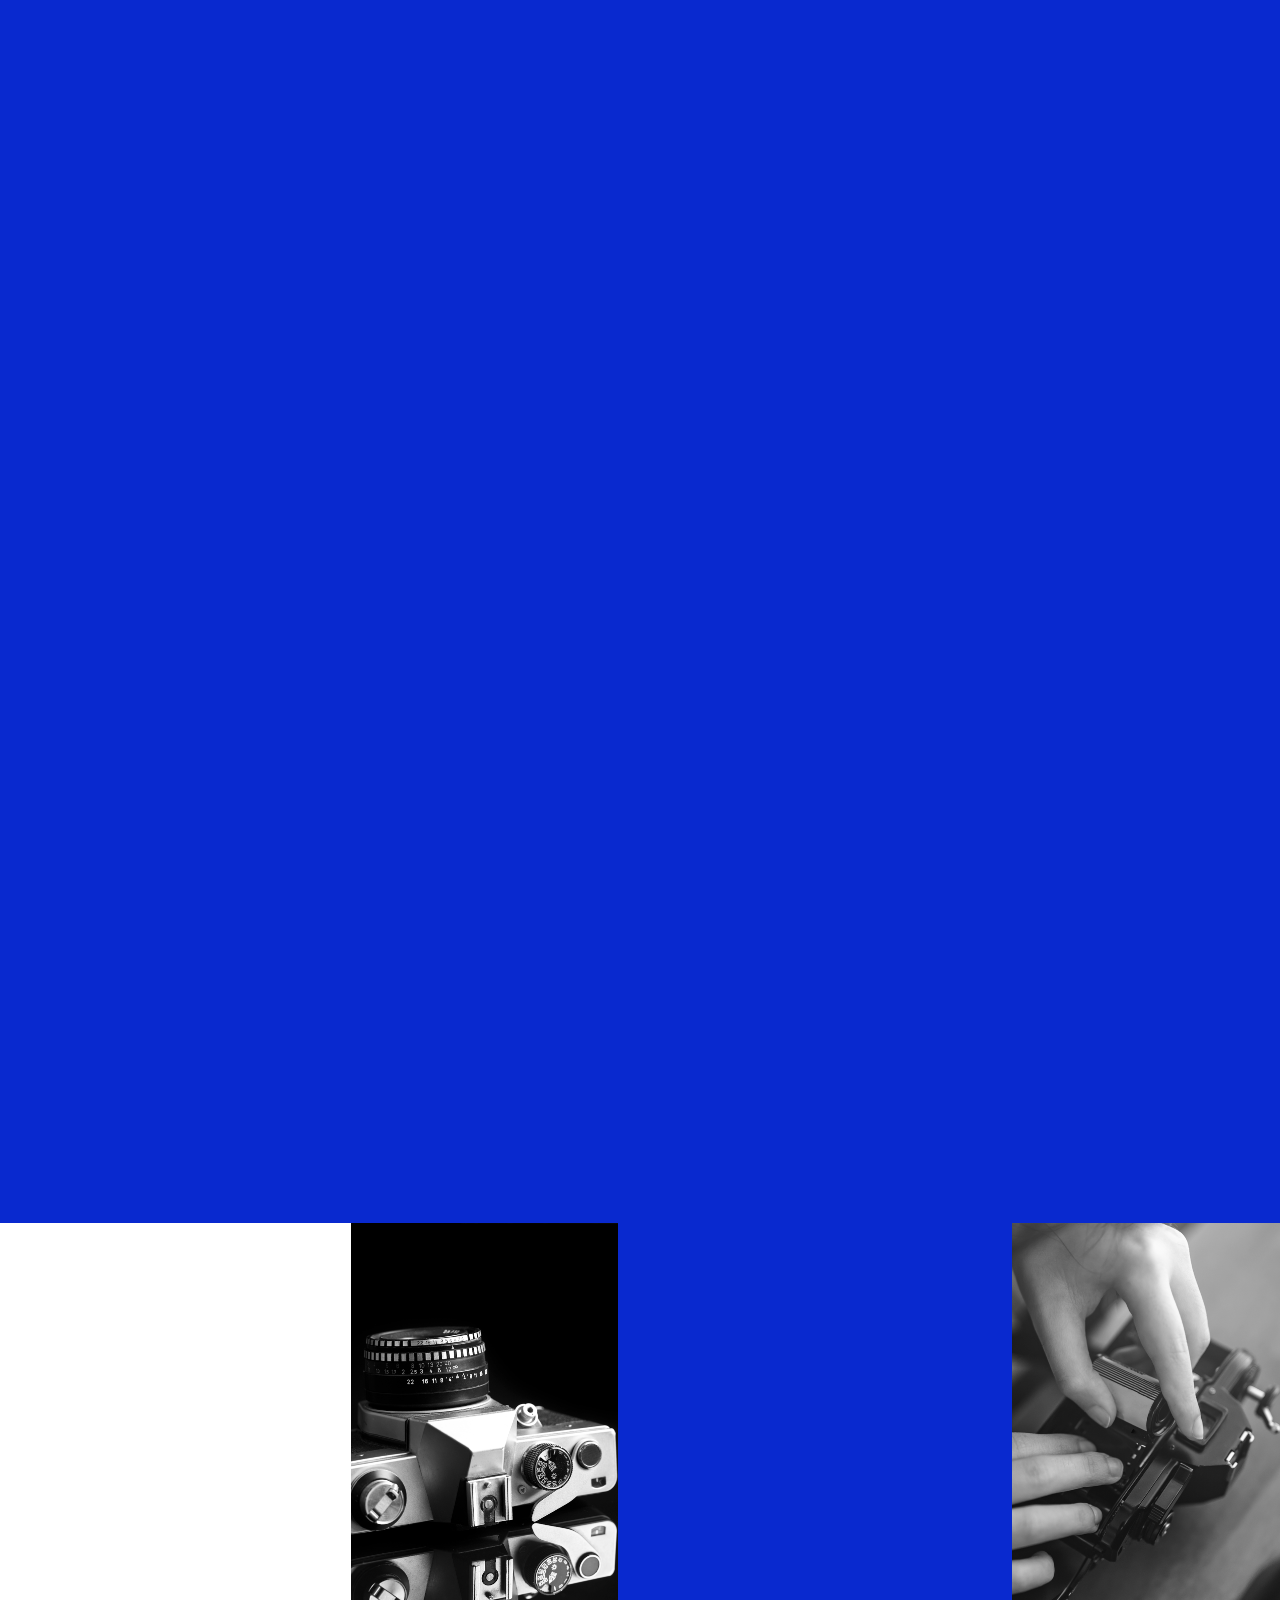
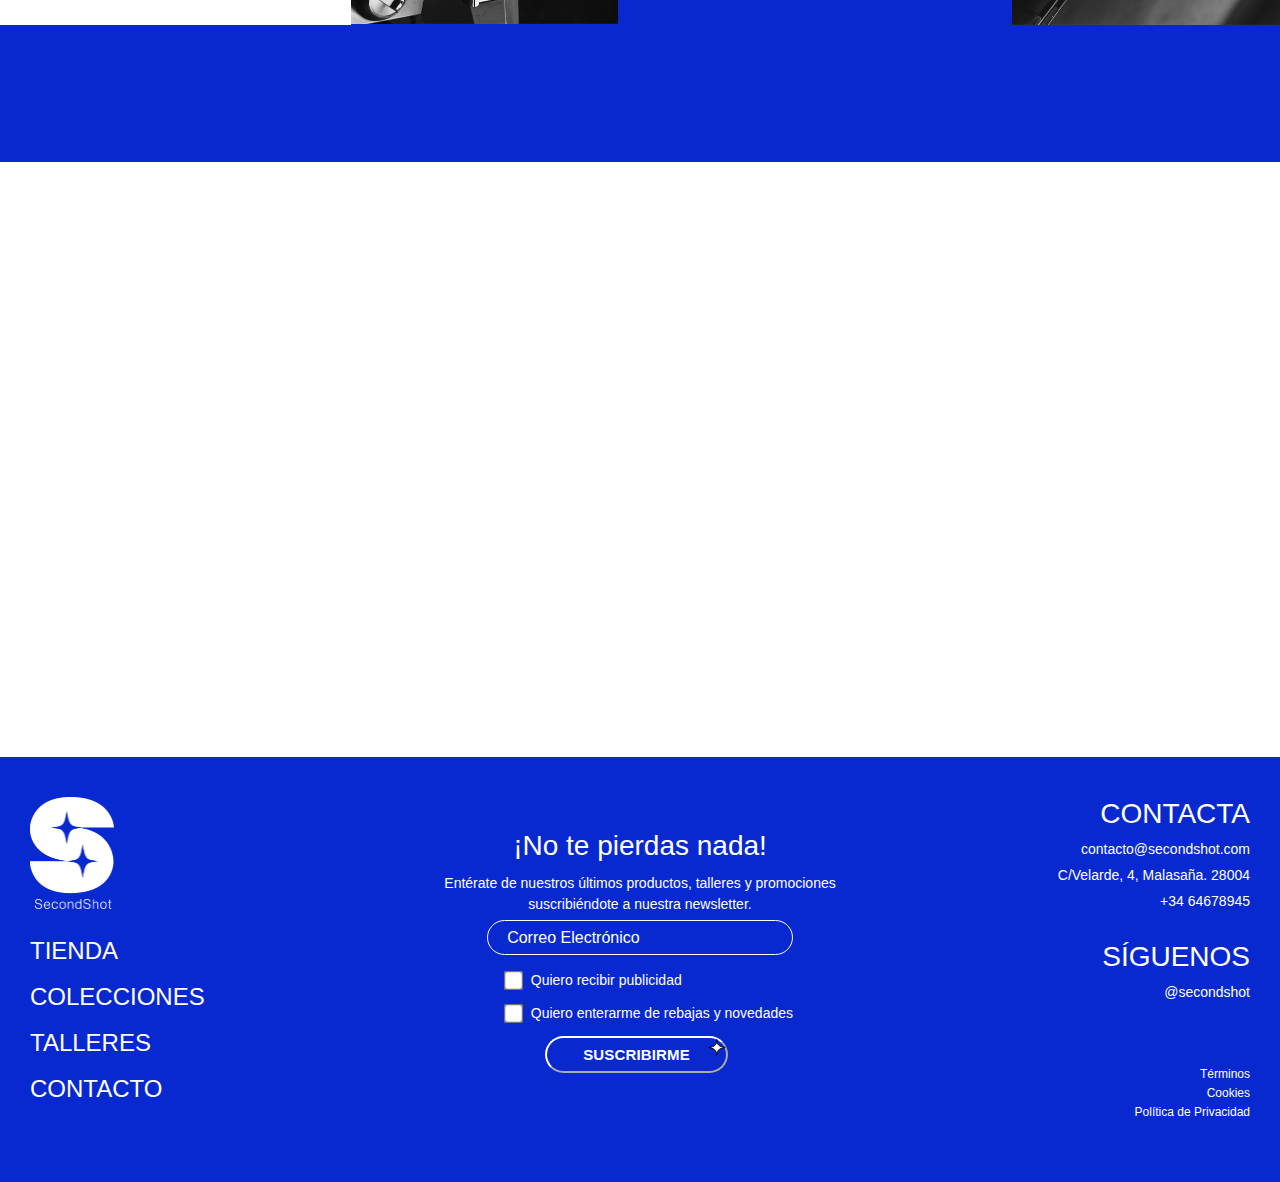
==== commit 8c91bbe9: "talleresindexx2" ====
--- a/index.html
+++ b/index.html
@@ -305,14 +305,19 @@
 
     <div class="talleres">
 
-      <div class="talleres1">
-        <h1 data-aos="fade-up">
-          FOTOGRAFÍA ANALÓGICA AVANZADA
-        </h1>
-        <button class="botontalleres custom-button" type="button">
-          <a class="text-decoration-none text-dark" href="about.html">IR AL TALLER</a>
-        </button>
-        
+      <div class="grupotalleres1">
+        <div class="talleres1">
+          <h1 data-aos="fade-up">
+            FOTOGRAFÍA ANALÓGICA AVANZADA
+          </h1>
+          <button class="botontalleres custom-button" type="button" data-aos="fade-up">
+            <a class="text-decoration-none text-dark" href="about.html">IR AL TALLER</a>
+          </button>
+        </div>
+
+        <div class="talleres2">
+          <img src="img\fotoanalogica.png" alt="">
+        </div>
       </div>
 
       <div class="grupotalleres2">
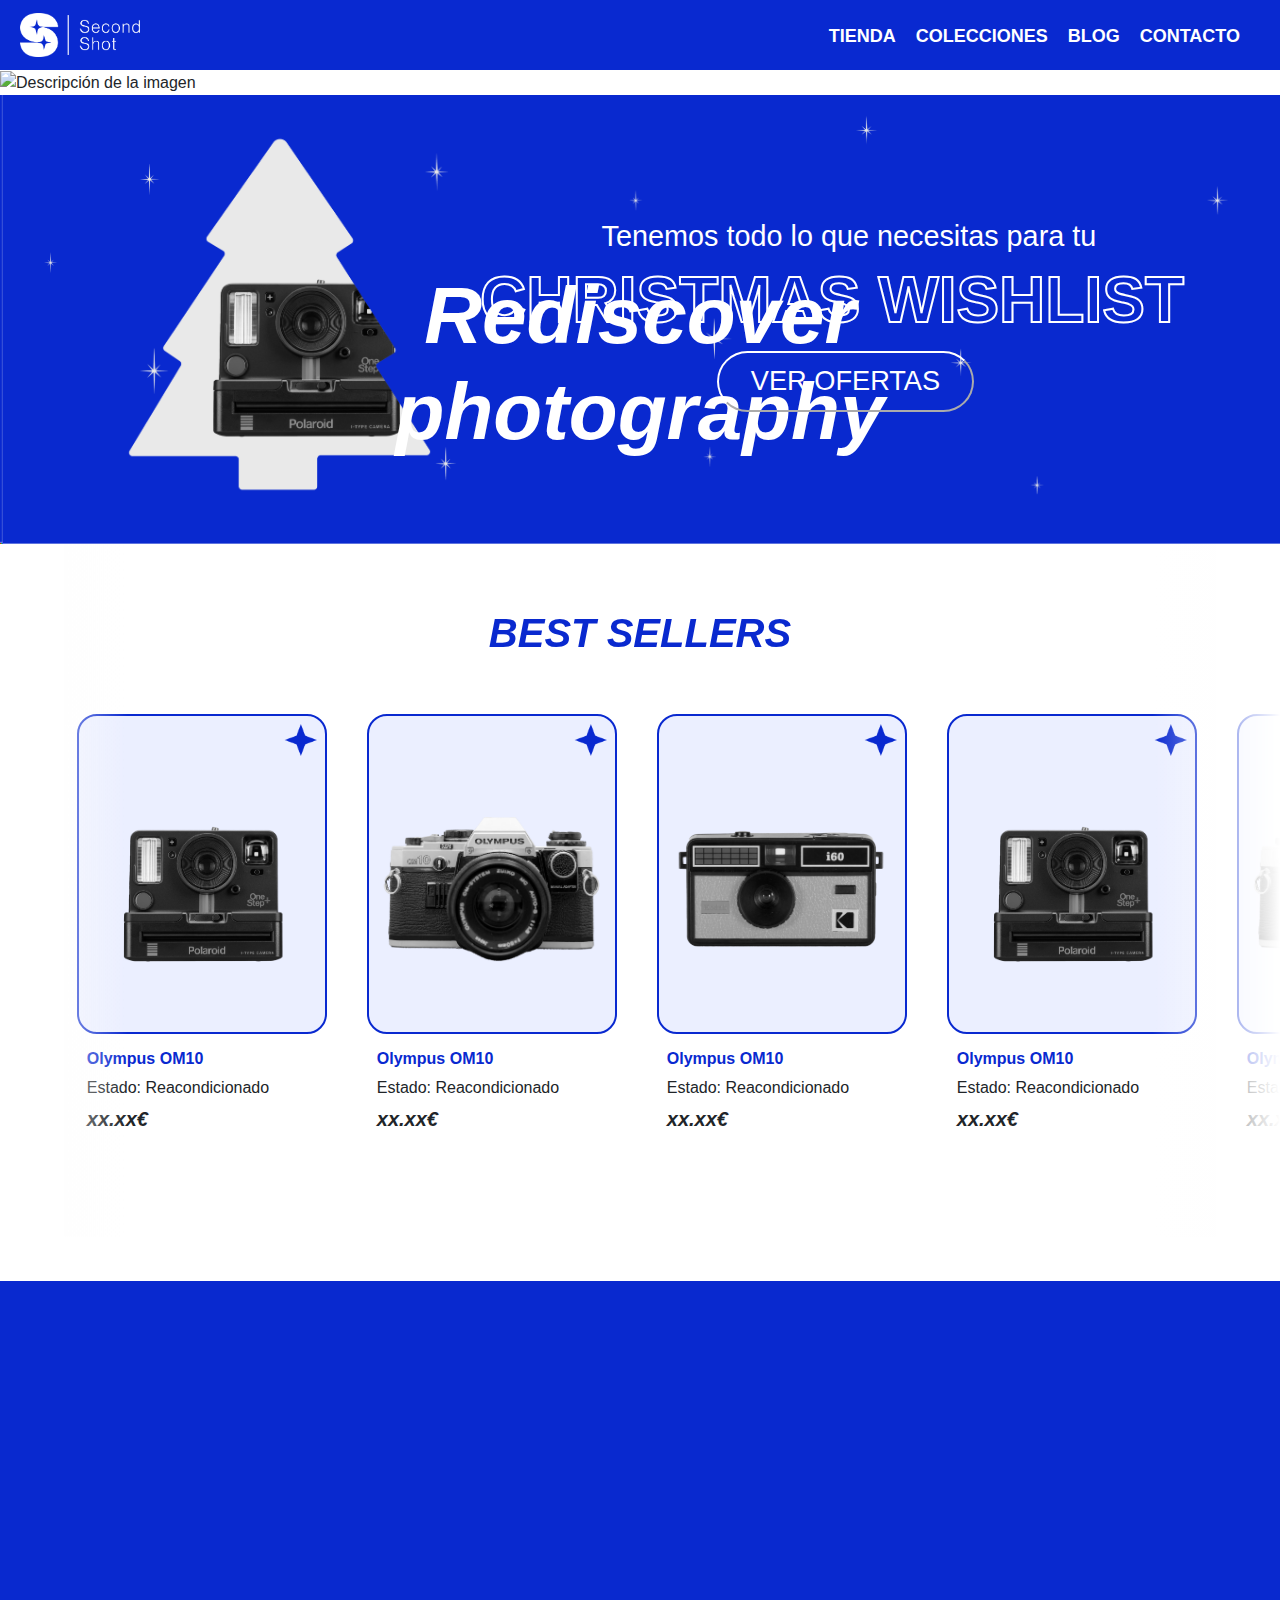
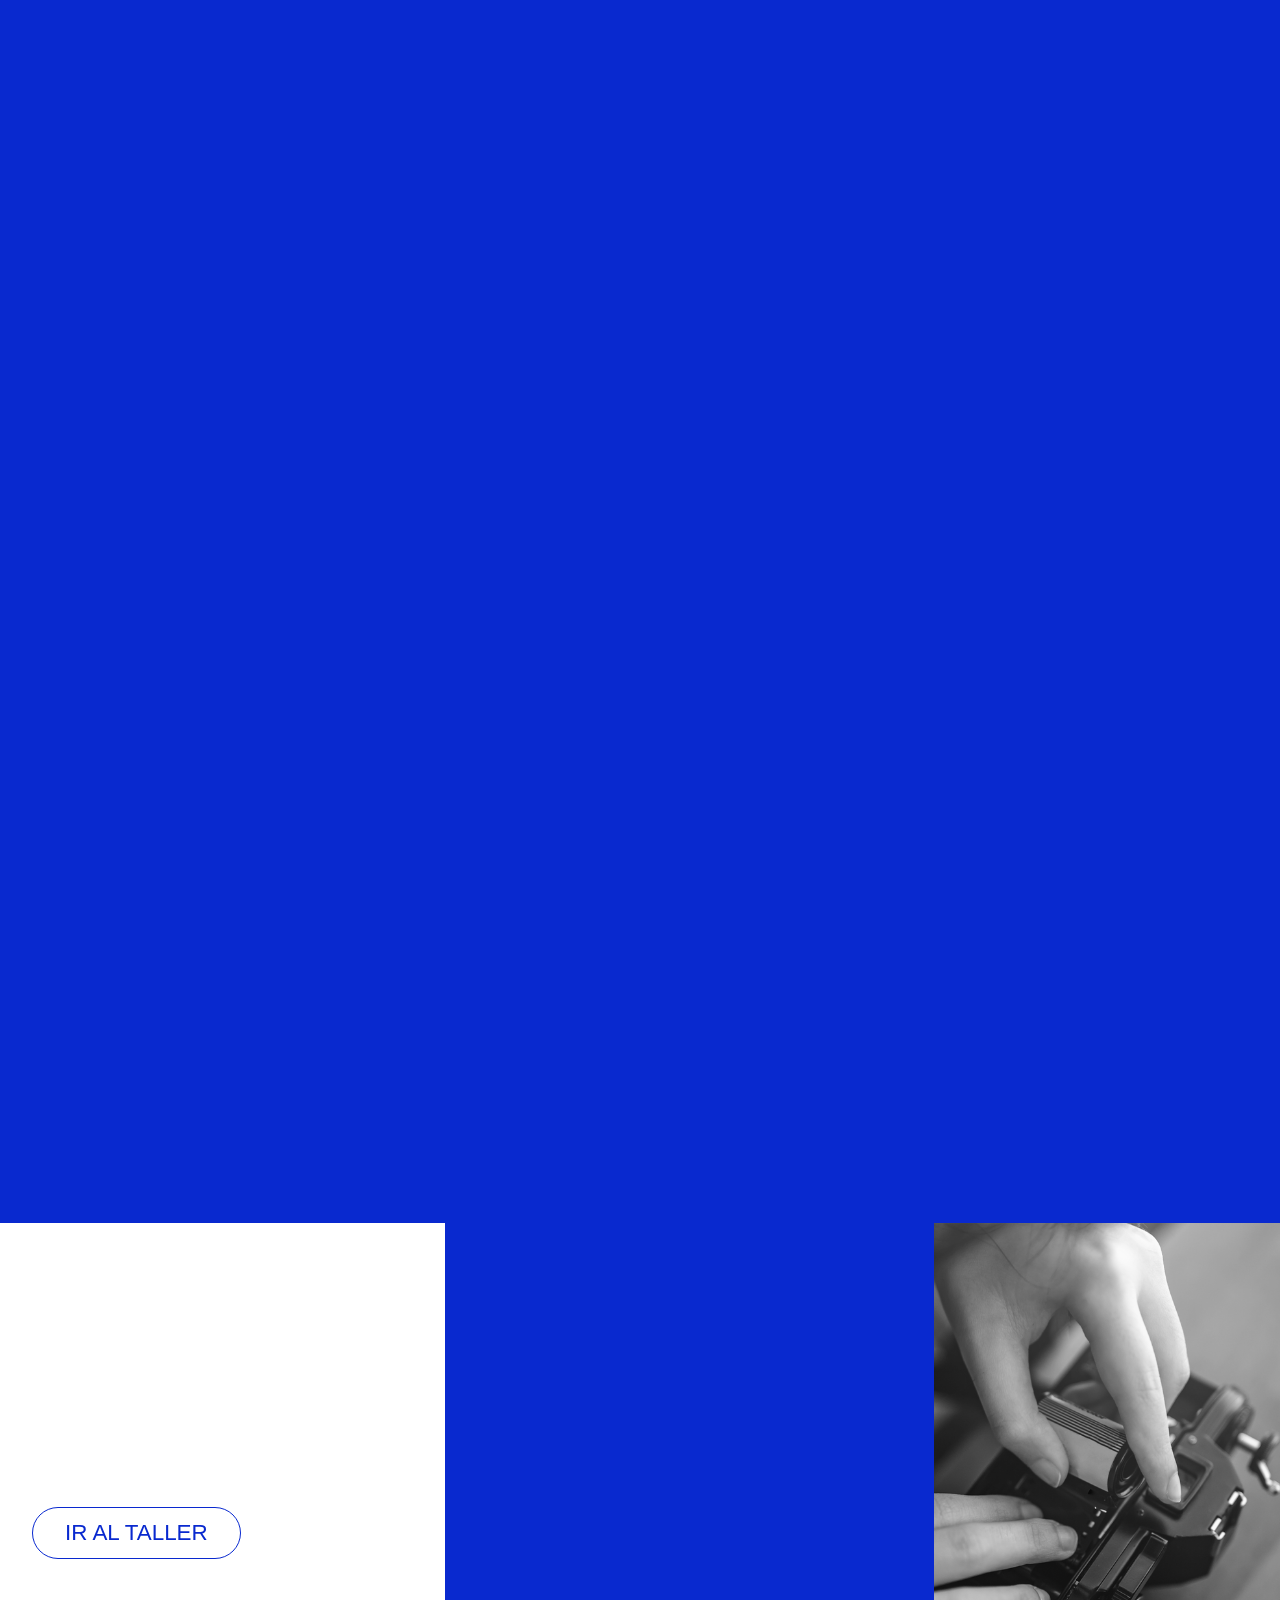
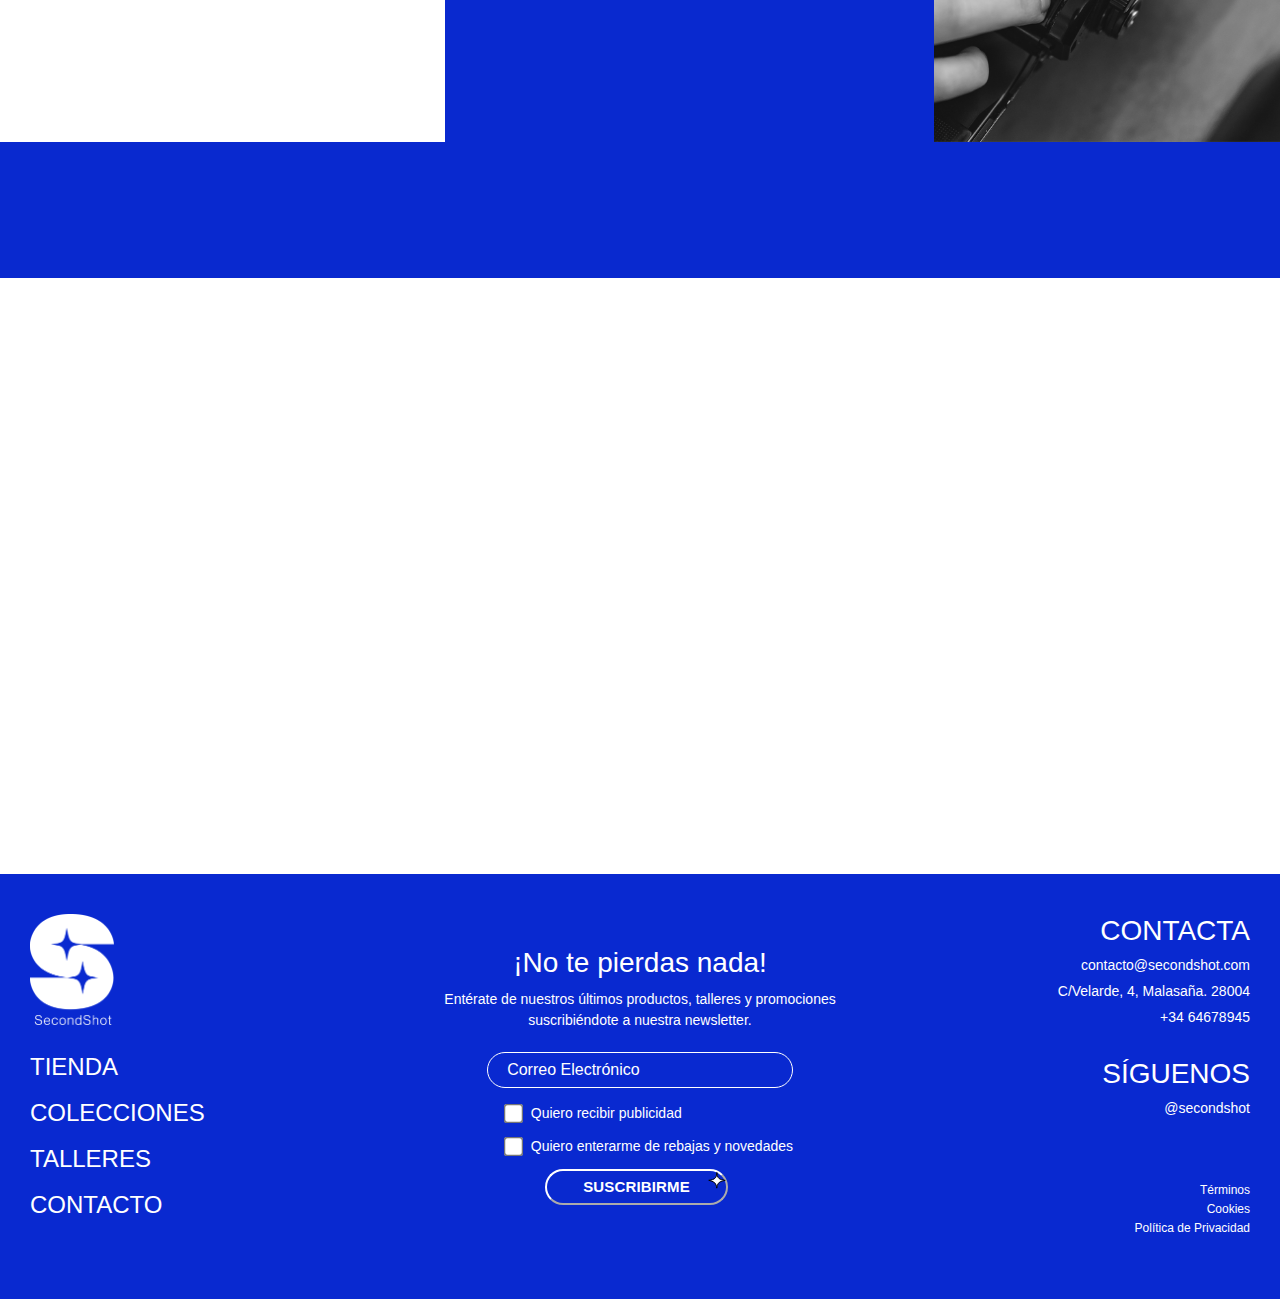
==== commit b3b53134: "Arreglos finales" ====
--- a/index.html
+++ b/index.html
@@ -62,8 +62,8 @@
   <section id="christmas">
     <h3>Tenemos todo lo que necesitas para tu</h3>
     <h1 class="fw-semibold text-center">CHRISTMAS WISHLIST</h1>
-    <button class="botonchistmas" type="button">
-      <a class="text-decoration-none text-dark" href="tienda.html">VER OFERTAS</a>
+    <button class="botonchistmas"  type="button">
+      <a class="text-decoration-none" href="tienda.html">VER OFERTAS</a>
     </button>
     <img src="img\christmas-10.png" alt="Descripción de la imagen">
   </section>
@@ -221,7 +221,7 @@
     <div>
       <div class="botonvermas3 mt-3 mb-4 text-center" data-aos="fade-up">
         <button class="btn" type="button">
-          <a class="text-decoration-none text-dark" href="about.html">Ver más</a>
+          <a class="text-decoration-none text-dark" href="tienda.html">Ver más</a>
         </button>
       </div>
     </div>
@@ -237,14 +237,16 @@
 
     <div class="services1 d-flex row " data-aos="fade-up">
       <div class="title-service col ">
+        <a href="colecciones.html">
         <h1>Lote Navidad</h1>
         <p>Despierta la nostalgia festiva con nuestra colección inspirada en la Navidad. Cámaras cuidadosamente
           seleccionadas que capturan momentos especiales.</p>
+        </a>
       </div>
 
       <div class="col">
         <div class="figure">
-          <a href="img/brand2.jpg">
+          <a href="colecciones.html">
             <img class="Sirv image-main" src="img\lote3.jpg" data-src="img/lote3.jpg">
             <img class="Sirv image-hover" src="img/lote2.jpg" data-src="img/lote2.jpg">
           </a>
@@ -254,14 +256,16 @@
 
     <div class="services2 d-flex row flex-row-reverse " data-aos="fade-up">
       <div class="title-service2 col">
+        <a href="colecciones.html">
         <h1 class="text-right">Lote Retro</h1>
         <p class="text-right"> Viaja en el tiempo con nuestra colección Retro. Descubre cámaras vintage que añaden
           un toque de autenticidad a tus fotografías, reviviendo la belleza del pasado.</p>
+        </a>
       </div>
 
       <div class="col">
         <div class="figure">
-          <a href="img/3d2.jpg">
+          <a href="colecciones.html">
             <img class="Sirv image-main" src="img\lote1.jpg" data-src="img/lote1.jpg">
             <img class="Sirv image-hover" src="img/lote4.jpg" data-src="img/lote4.jpg">
           </a>
@@ -271,15 +275,17 @@
 
     <div class="services1 d-flex row " data-aos="fade-up">
       <div class="title-service col">
+        <a href="colecciones.html">
         <h1>Lote Réflex</h1>
         <p>Para los amantes de la tecnología moderna, nuestra colección Reflex ofrece cámaras avanzadas que te
           permitirán capturar momentos extraordinarios con precisión y estilo contemporáneo.
         </p>
+        </a>
       </div>
 
       <div class="col">
         <div class="figure">
-          <a href="img/ilustracion2.jpg">
+          <a href="colecciones.html">
             <img class="Sirv image-main" src="img\lote5.jpg" data-src="img/lote5.jpg">
             <img class="Sirv image-hover" src="img/lote6.jpg" data-src="img/lote6.jpg">
           </a>
@@ -305,19 +311,14 @@
 
     <div class="talleres">
 
-      <div class="grupotalleres1">
-        <div class="talleres1">
-          <h1 data-aos="fade-up">
-            FOTOGRAFÍA ANALÓGICA AVANZADA
-          </h1>
-          <button class="botontalleres custom-button" type="button" data-aos="fade-up">
-            <a class="text-decoration-none text-dark" href="about.html">IR AL TALLER</a>
-          </button>
-        </div>
-
-        <div class="talleres2">
-          <img src="img\fotoanalogica.png" alt="">
-        </div>
+      <div class="talleres1">
+        <h1 data-aos="fade-up">
+          FOTOGRAFÍA ANALÓGICA AVANZADA
+        </h1>
+        <button class="botontalleres custom-button" type="button">
+          <a class="text-decoration-none text-dark" href="about.html">IR AL TALLER</a>
+        </button>
+        
       </div>
 
       <div class="grupotalleres2">
@@ -448,7 +449,7 @@
 
   <div class="footer-center">
     <h2>¡No te pierdas nada!</h2>
-    <p> Entérate de nuestros últimos productos,
+    <p class="pb-3 pr-5 pl-5"> Entérate de nuestros últimos productos,
       talleres y promociones suscribiéndote a nuestra newsletter. </p>
     <form>
       <input type="email" placeholder="Correo Electrónico" required>
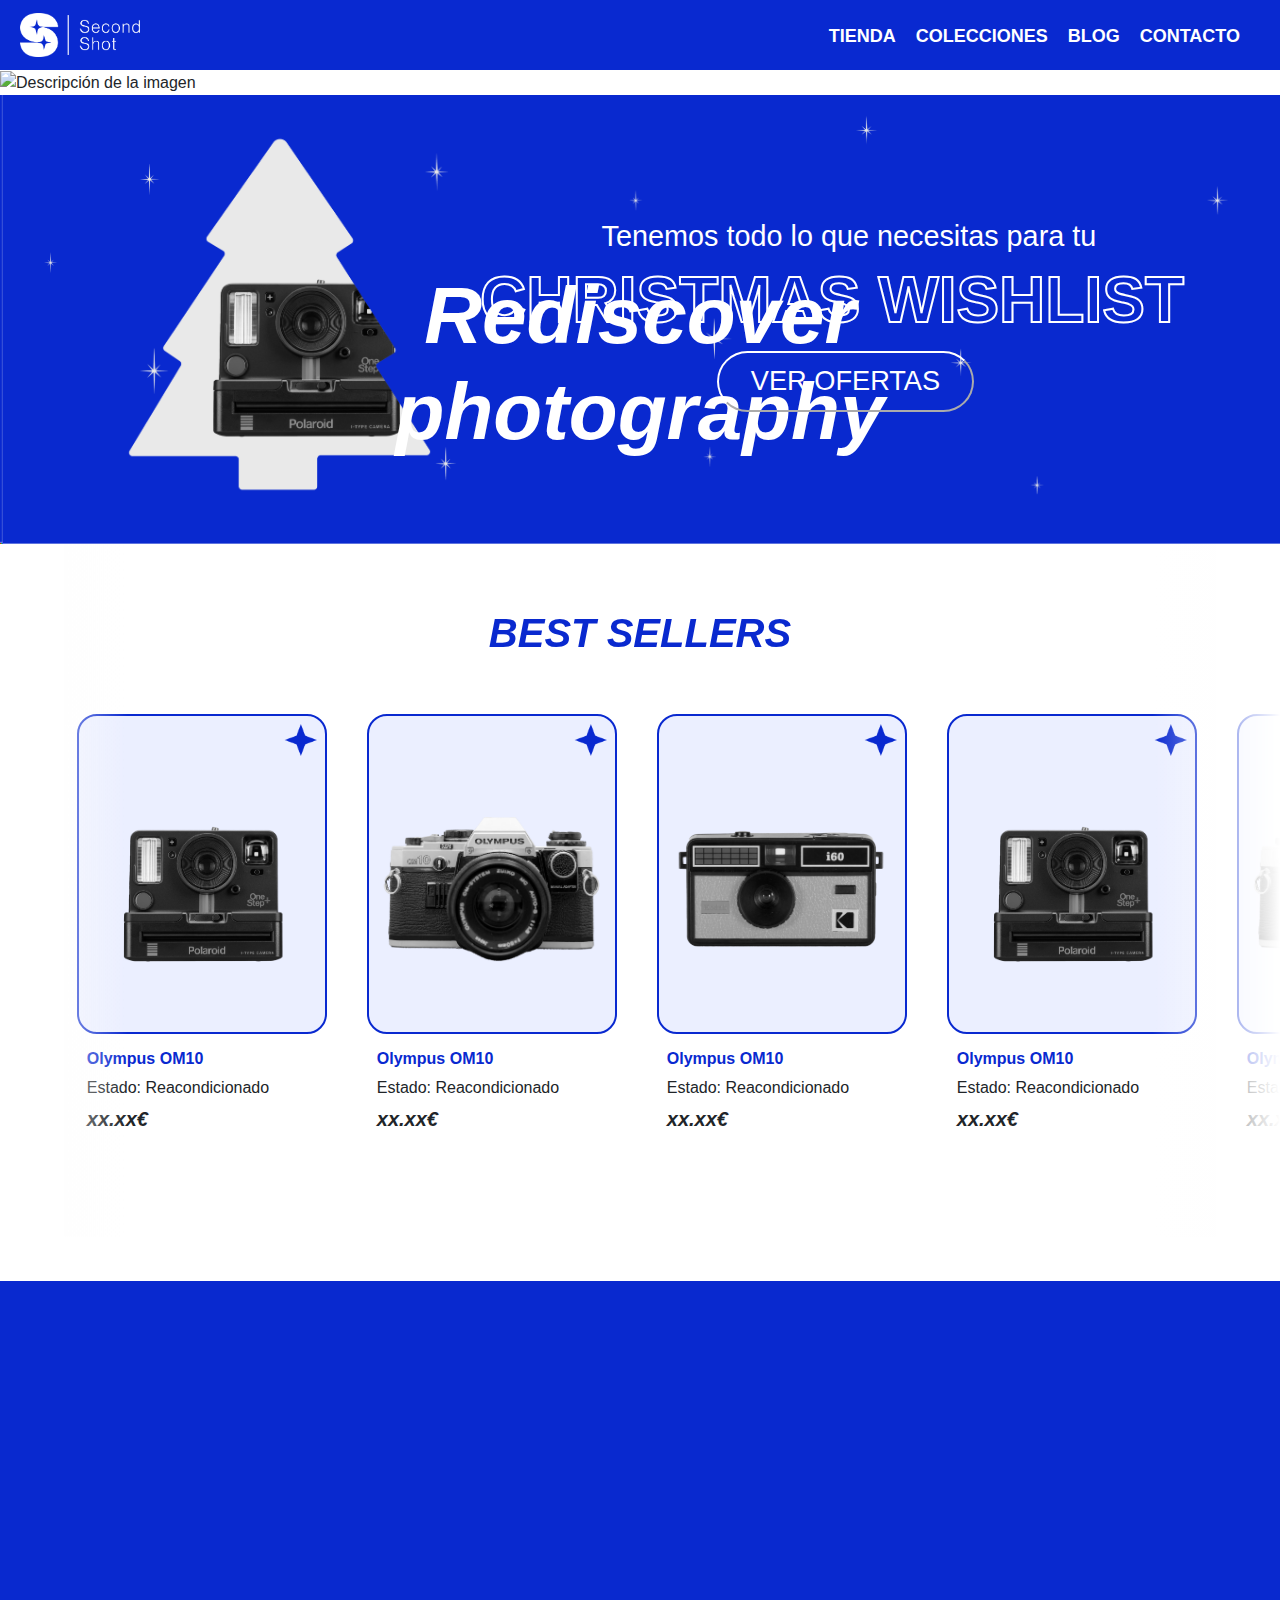
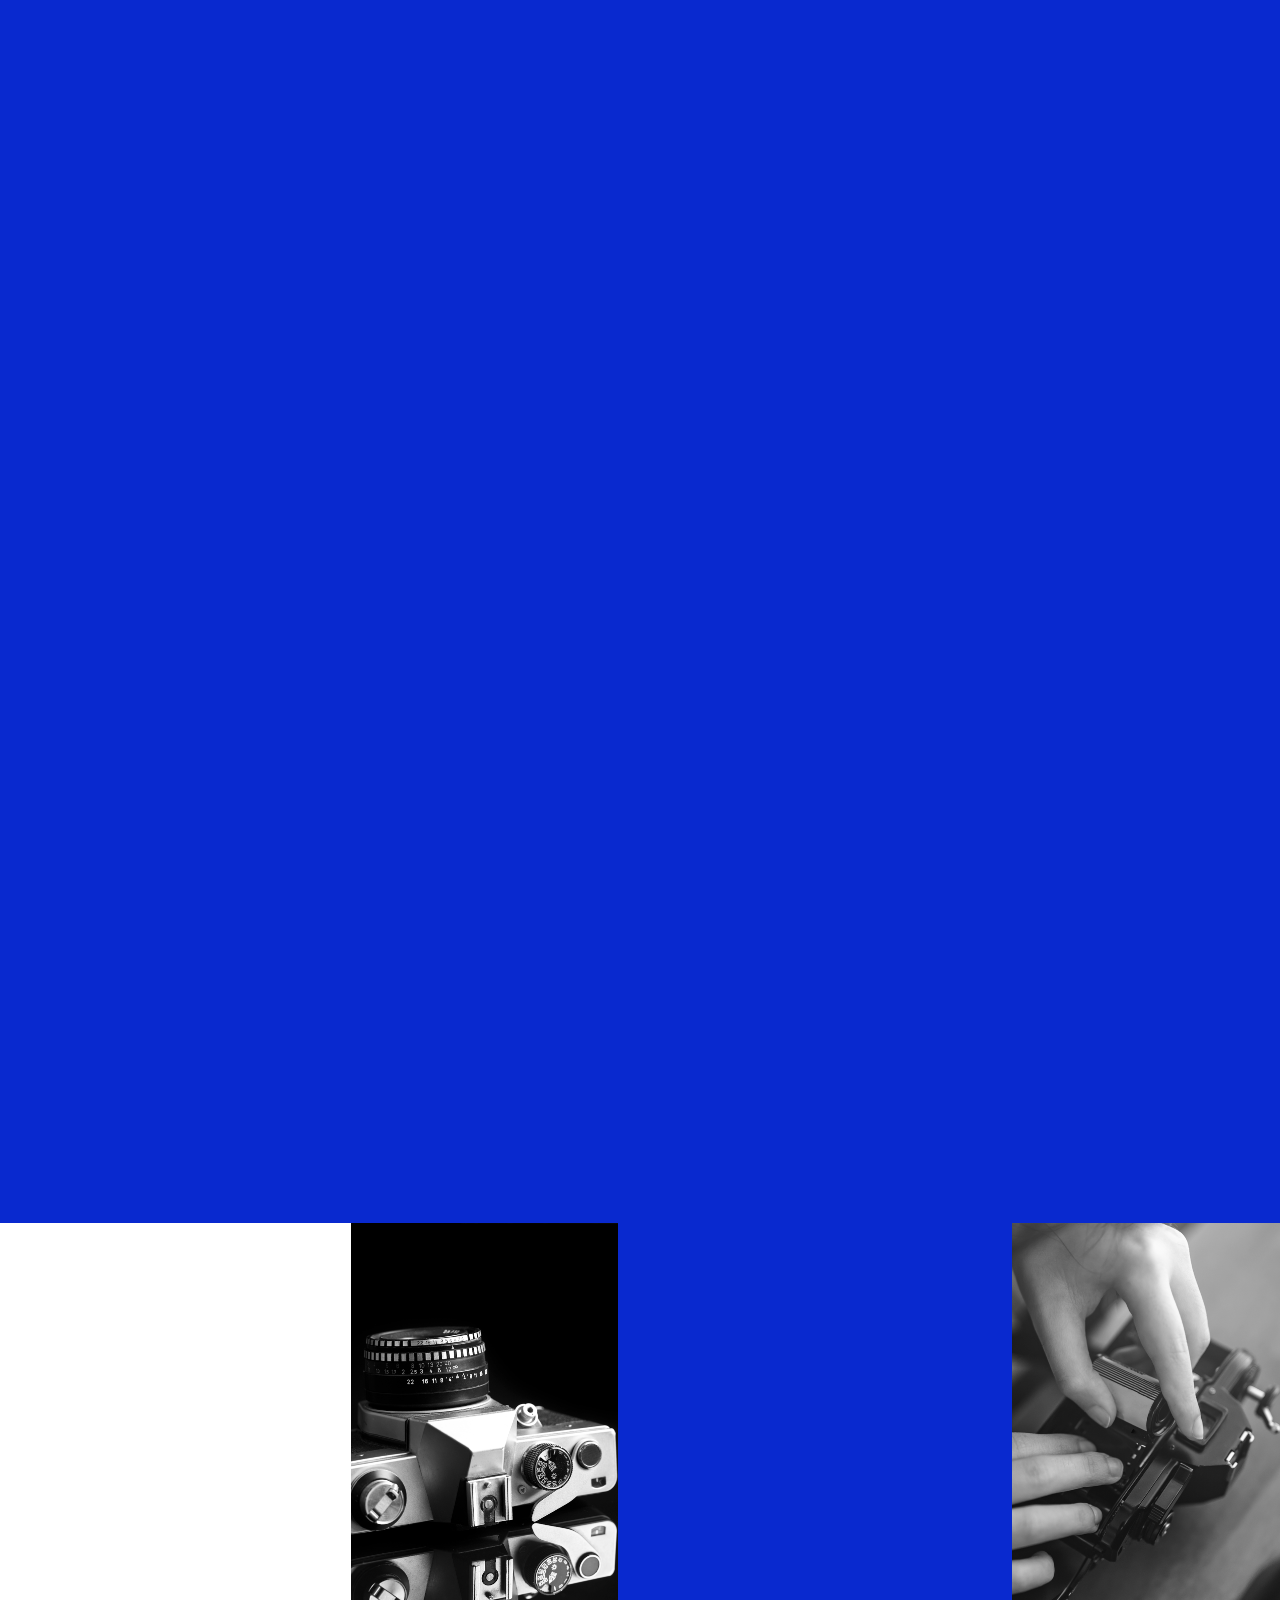
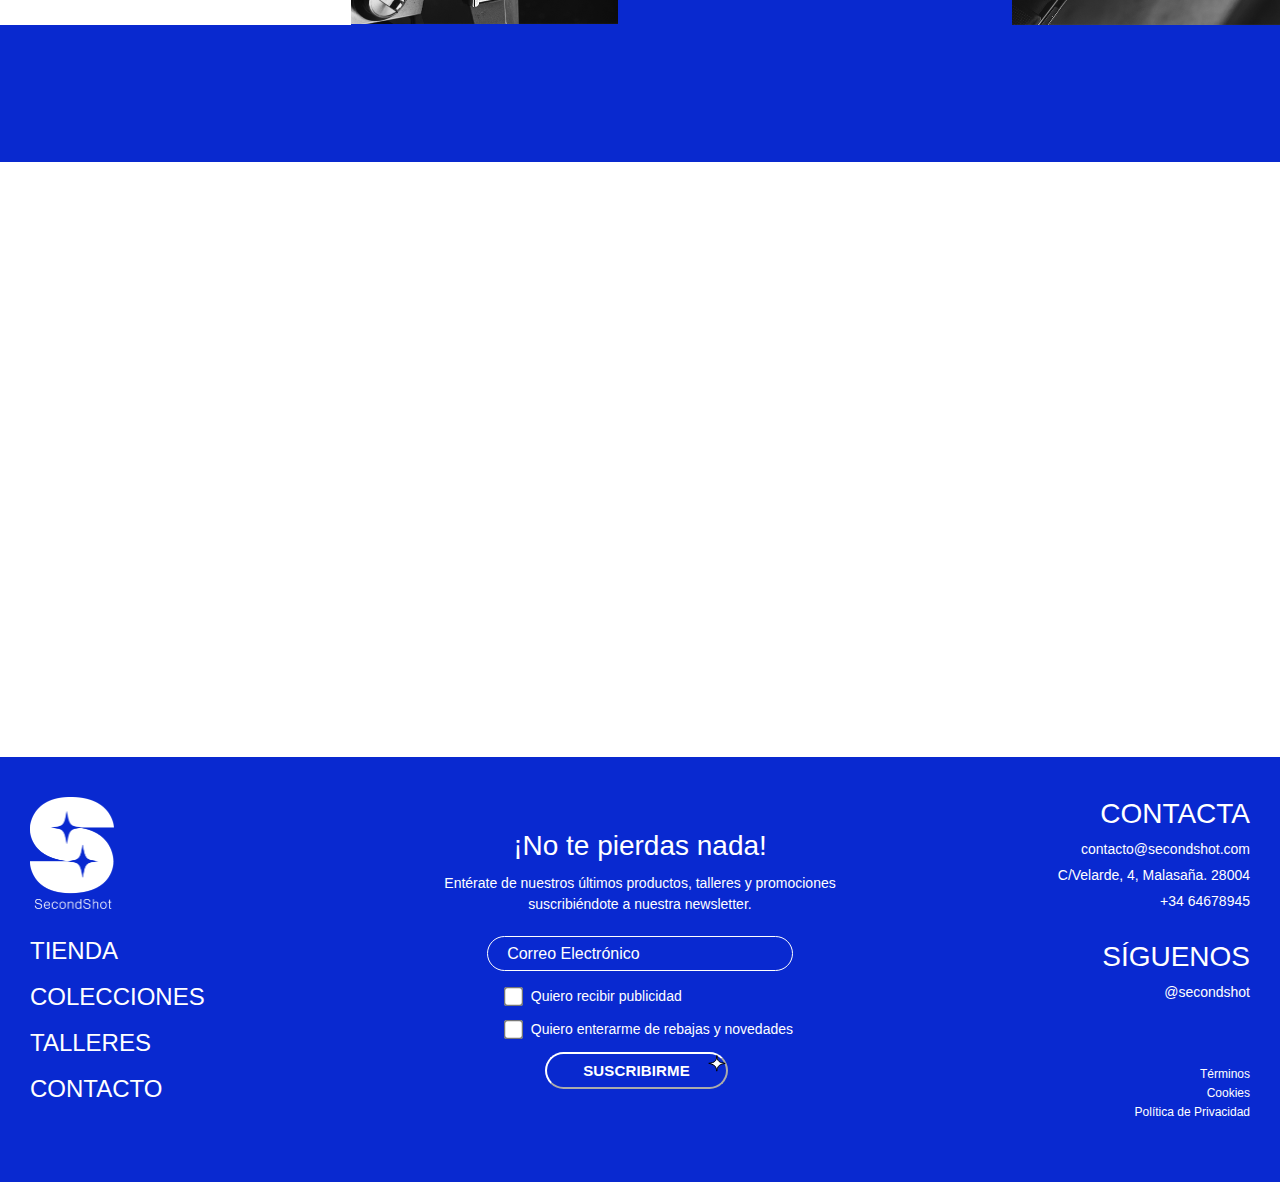
==== commit 2c78cbe9: "Merge branch 'main' of https://github.com/Rocioww/Proyecto_WebyBlogDeMarca" ====
--- a/index.html
+++ b/index.html
@@ -311,14 +311,19 @@
 
     <div class="talleres">
 
-      <div class="talleres1">
-        <h1 data-aos="fade-up">
-          FOTOGRAFÍA ANALÓGICA AVANZADA
-        </h1>
-        <button class="botontalleres custom-button" type="button">
-          <a class="text-decoration-none text-dark" href="about.html">IR AL TALLER</a>
-        </button>
-        
+      <div class="grupotalleres1">
+        <div class="talleres1">
+          <h1 data-aos="fade-up">
+            FOTOGRAFÍA ANALÓGICA AVANZADA
+          </h1>
+          <button class="botontalleres custom-button" type="button" data-aos="fade-up">
+            <a class="text-decoration-none text-dark" href="about.html">IR AL TALLER</a>
+          </button>
+        </div>
+
+        <div class="talleres2">
+          <img src="img\fotoanalogica.png" alt="">
+        </div>
       </div>
 
       <div class="grupotalleres2">
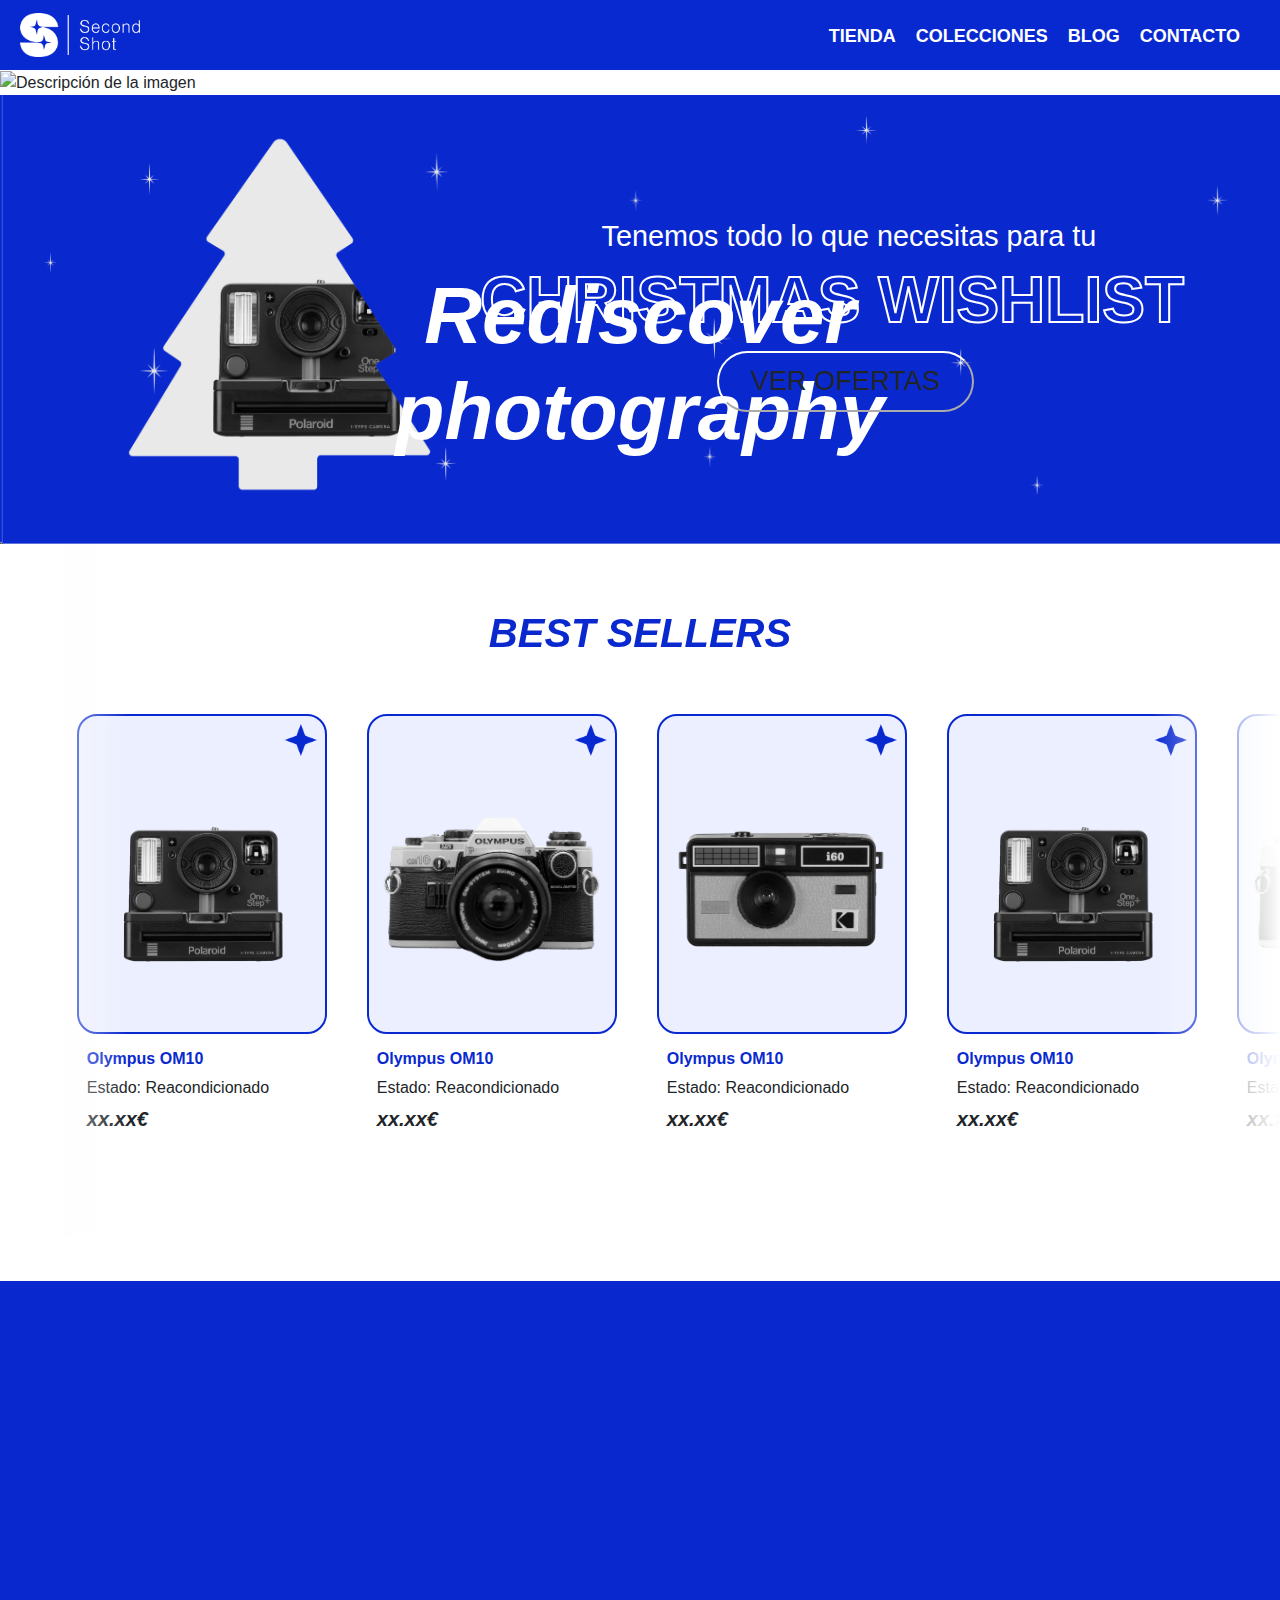
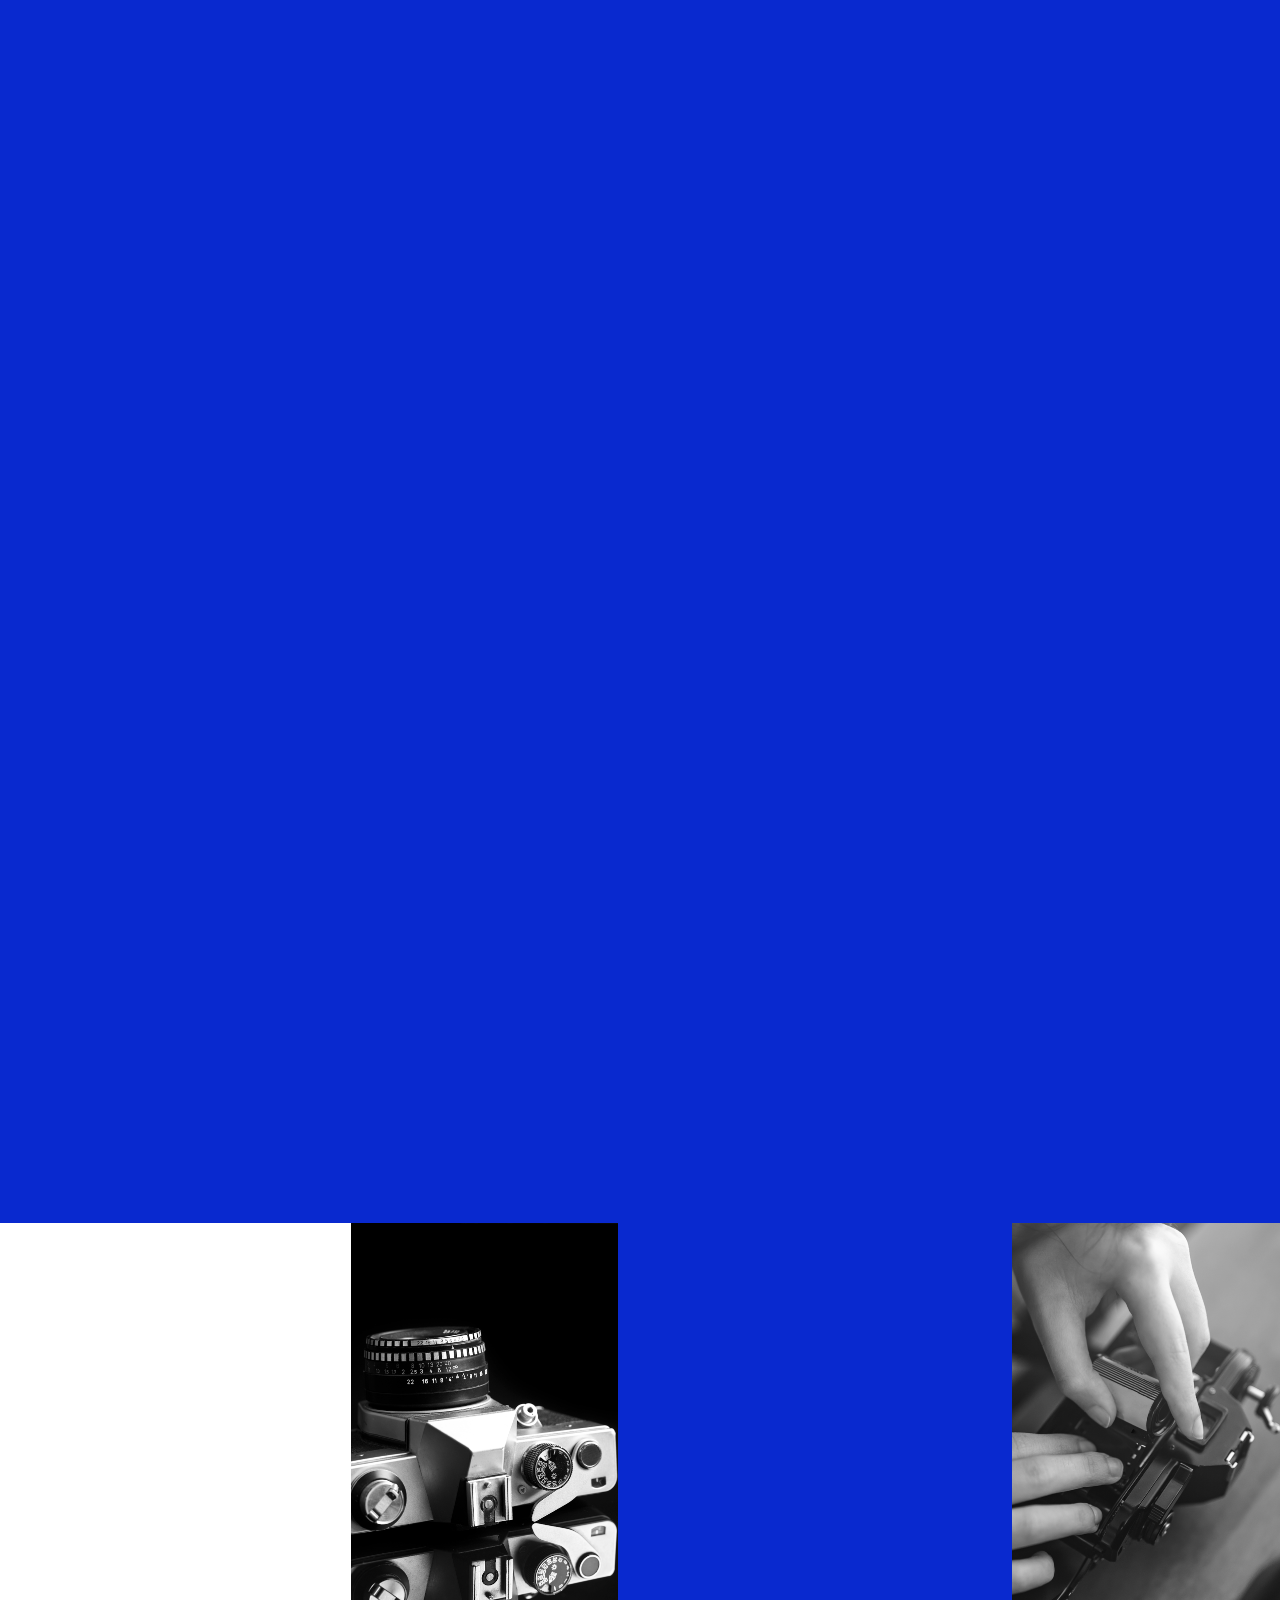
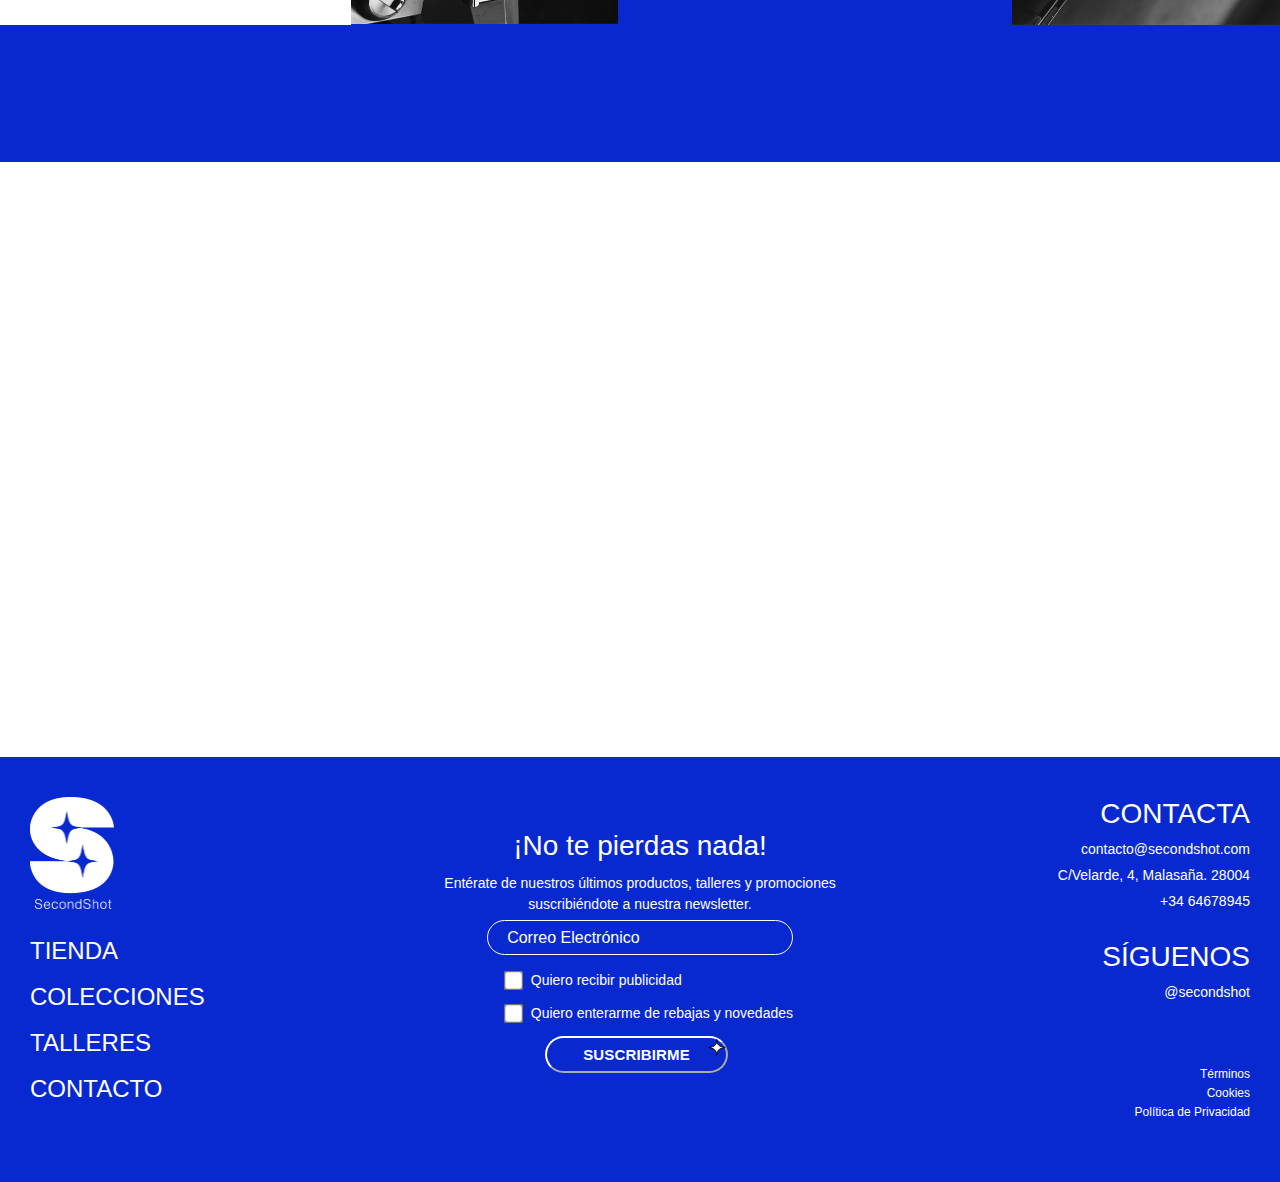
==== commit 8f04b74e: "footer c" ====
--- a/index.html
+++ b/index.html
@@ -62,8 +62,8 @@
   <section id="christmas">
     <h3>Tenemos todo lo que necesitas para tu</h3>
     <h1 class="fw-semibold text-center">CHRISTMAS WISHLIST</h1>
-    <button class="botonchistmas"  type="button">
-      <a class="text-decoration-none" href="tienda.html">VER OFERTAS</a>
+    <button class="botonchistmas" type="button">
+      <a class="text-decoration-none text-dark" href="tienda.html">VER OFERTAS</a>
     </button>
     <img src="img\christmas-10.png" alt="Descripción de la imagen">
   </section>
@@ -221,7 +221,7 @@
     <div>
       <div class="botonvermas3 mt-3 mb-4 text-center" data-aos="fade-up">
         <button class="btn" type="button">
-          <a class="text-decoration-none text-dark" href="tienda.html">Ver más</a>
+          <a class="text-decoration-none text-dark" href="about.html">Ver más</a>
         </button>
       </div>
     </div>
@@ -237,16 +237,14 @@
 
     <div class="services1 d-flex row " data-aos="fade-up">
       <div class="title-service col ">
-        <a href="colecciones.html">
         <h1>Lote Navidad</h1>
         <p>Despierta la nostalgia festiva con nuestra colección inspirada en la Navidad. Cámaras cuidadosamente
           seleccionadas que capturan momentos especiales.</p>
-        </a>
       </div>
 
       <div class="col">
         <div class="figure">
-          <a href="colecciones.html">
+          <a href="img/brand2.jpg">
             <img class="Sirv image-main" src="img\lote3.jpg" data-src="img/lote3.jpg">
             <img class="Sirv image-hover" src="img/lote2.jpg" data-src="img/lote2.jpg">
           </a>
@@ -256,16 +254,14 @@
 
     <div class="services2 d-flex row flex-row-reverse " data-aos="fade-up">
       <div class="title-service2 col">
-        <a href="colecciones.html">
         <h1 class="text-right">Lote Retro</h1>
         <p class="text-right"> Viaja en el tiempo con nuestra colección Retro. Descubre cámaras vintage que añaden
           un toque de autenticidad a tus fotografías, reviviendo la belleza del pasado.</p>
-        </a>
       </div>
 
       <div class="col">
         <div class="figure">
-          <a href="colecciones.html">
+          <a href="img/3d2.jpg">
             <img class="Sirv image-main" src="img\lote1.jpg" data-src="img/lote1.jpg">
             <img class="Sirv image-hover" src="img/lote4.jpg" data-src="img/lote4.jpg">
           </a>
@@ -275,17 +271,15 @@
 
     <div class="services1 d-flex row " data-aos="fade-up">
       <div class="title-service col">
-        <a href="colecciones.html">
         <h1>Lote Réflex</h1>
         <p>Para los amantes de la tecnología moderna, nuestra colección Reflex ofrece cámaras avanzadas que te
           permitirán capturar momentos extraordinarios con precisión y estilo contemporáneo.
         </p>
-        </a>
       </div>
 
       <div class="col">
         <div class="figure">
-          <a href="colecciones.html">
+          <a href="img/ilustracion2.jpg">
             <img class="Sirv image-main" src="img\lote5.jpg" data-src="img/lote5.jpg">
             <img class="Sirv image-hover" src="img/lote6.jpg" data-src="img/lote6.jpg">
           </a>
@@ -447,14 +441,14 @@
     <ul>
       <li><a href="tienda.html">TIENDA</a></li>
       <li><a href="colecciones.html">COLECCIONES</a></li>
-      <li><a href="#talleres">TALLERES</a></li>
+      <li><a href="https://secondshot.cargo.site/">TALLERES</a></li>
       <li><a href="contacto.html">CONTACTO</a></li>
     </ul>
   </div>
 
   <div class="footer-center">
     <h2>¡No te pierdas nada!</h2>
-    <p class="pb-3 pr-5 pl-5"> Entérate de nuestros últimos productos,
+    <p> Entérate de nuestros últimos productos,
       talleres y promociones suscribiéndote a nuestra newsletter. </p>
     <form>
       <input type="email" placeholder="Correo Electrónico" required>
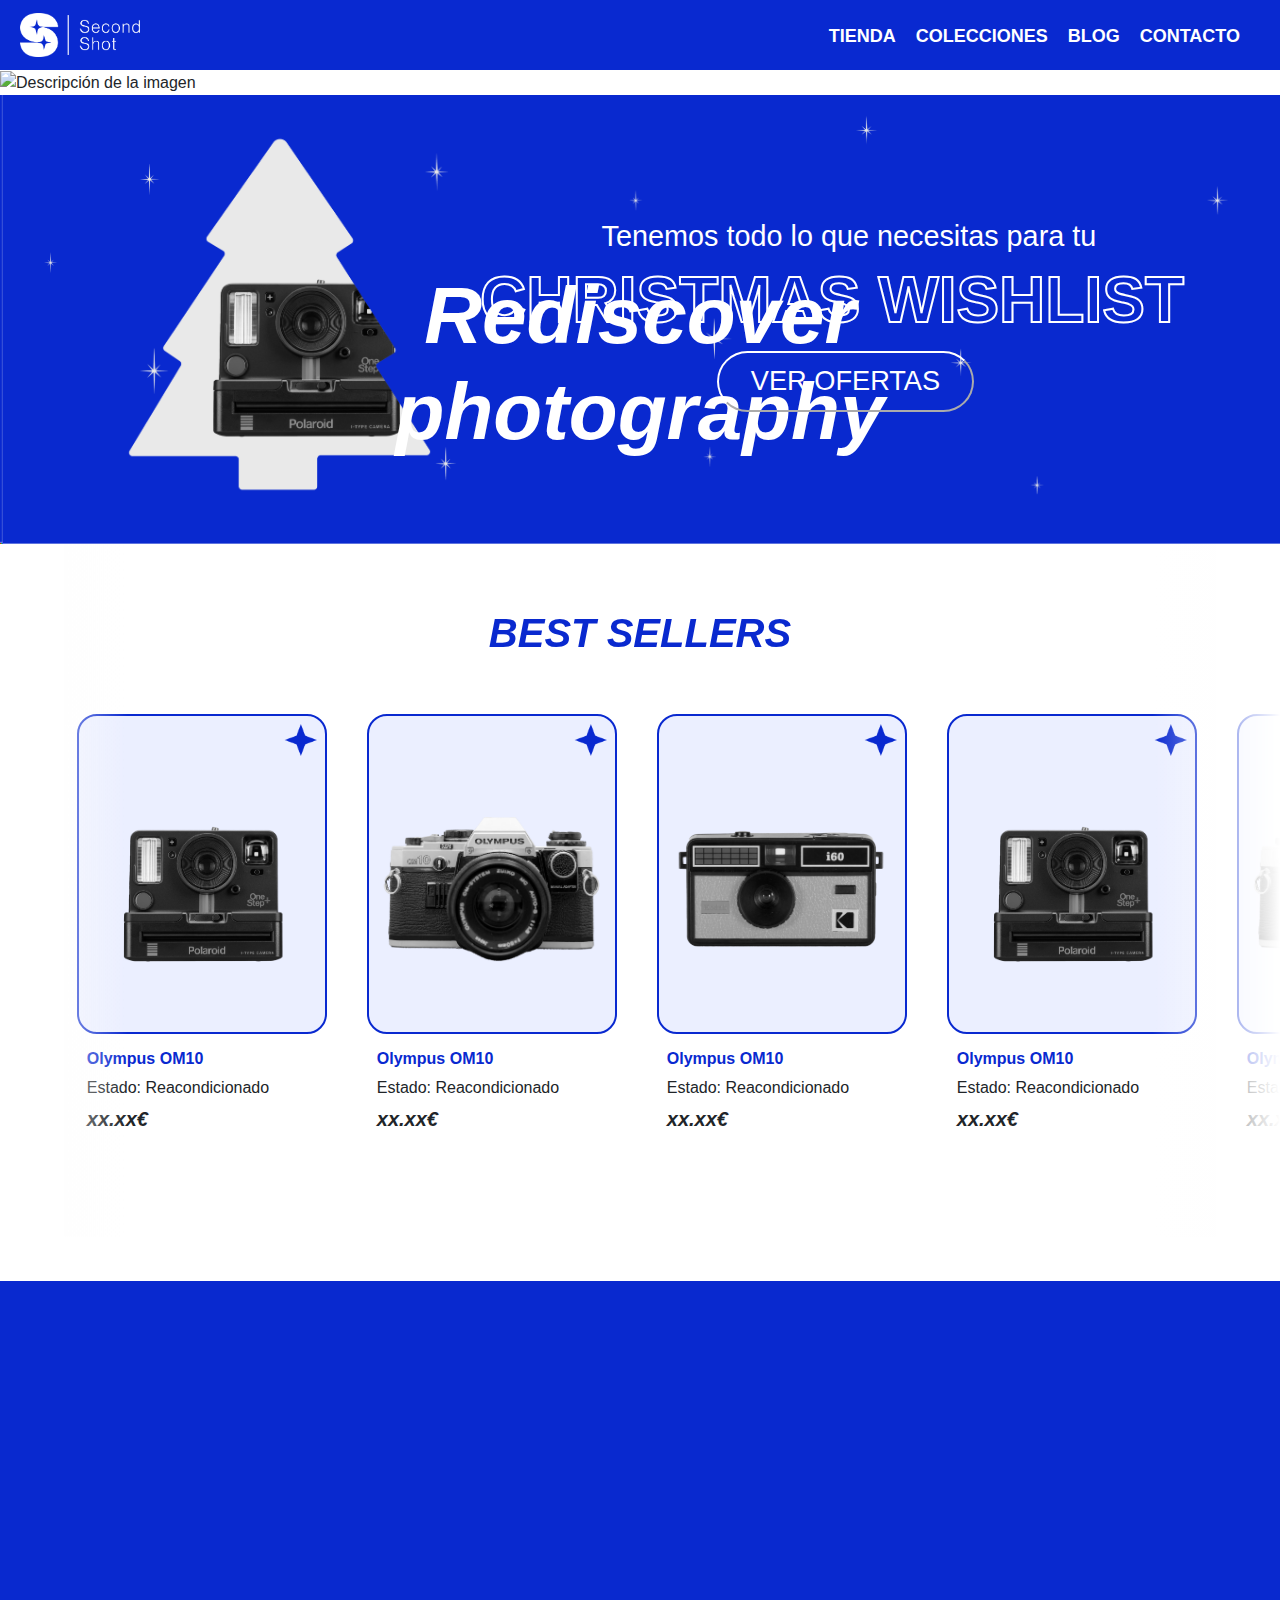
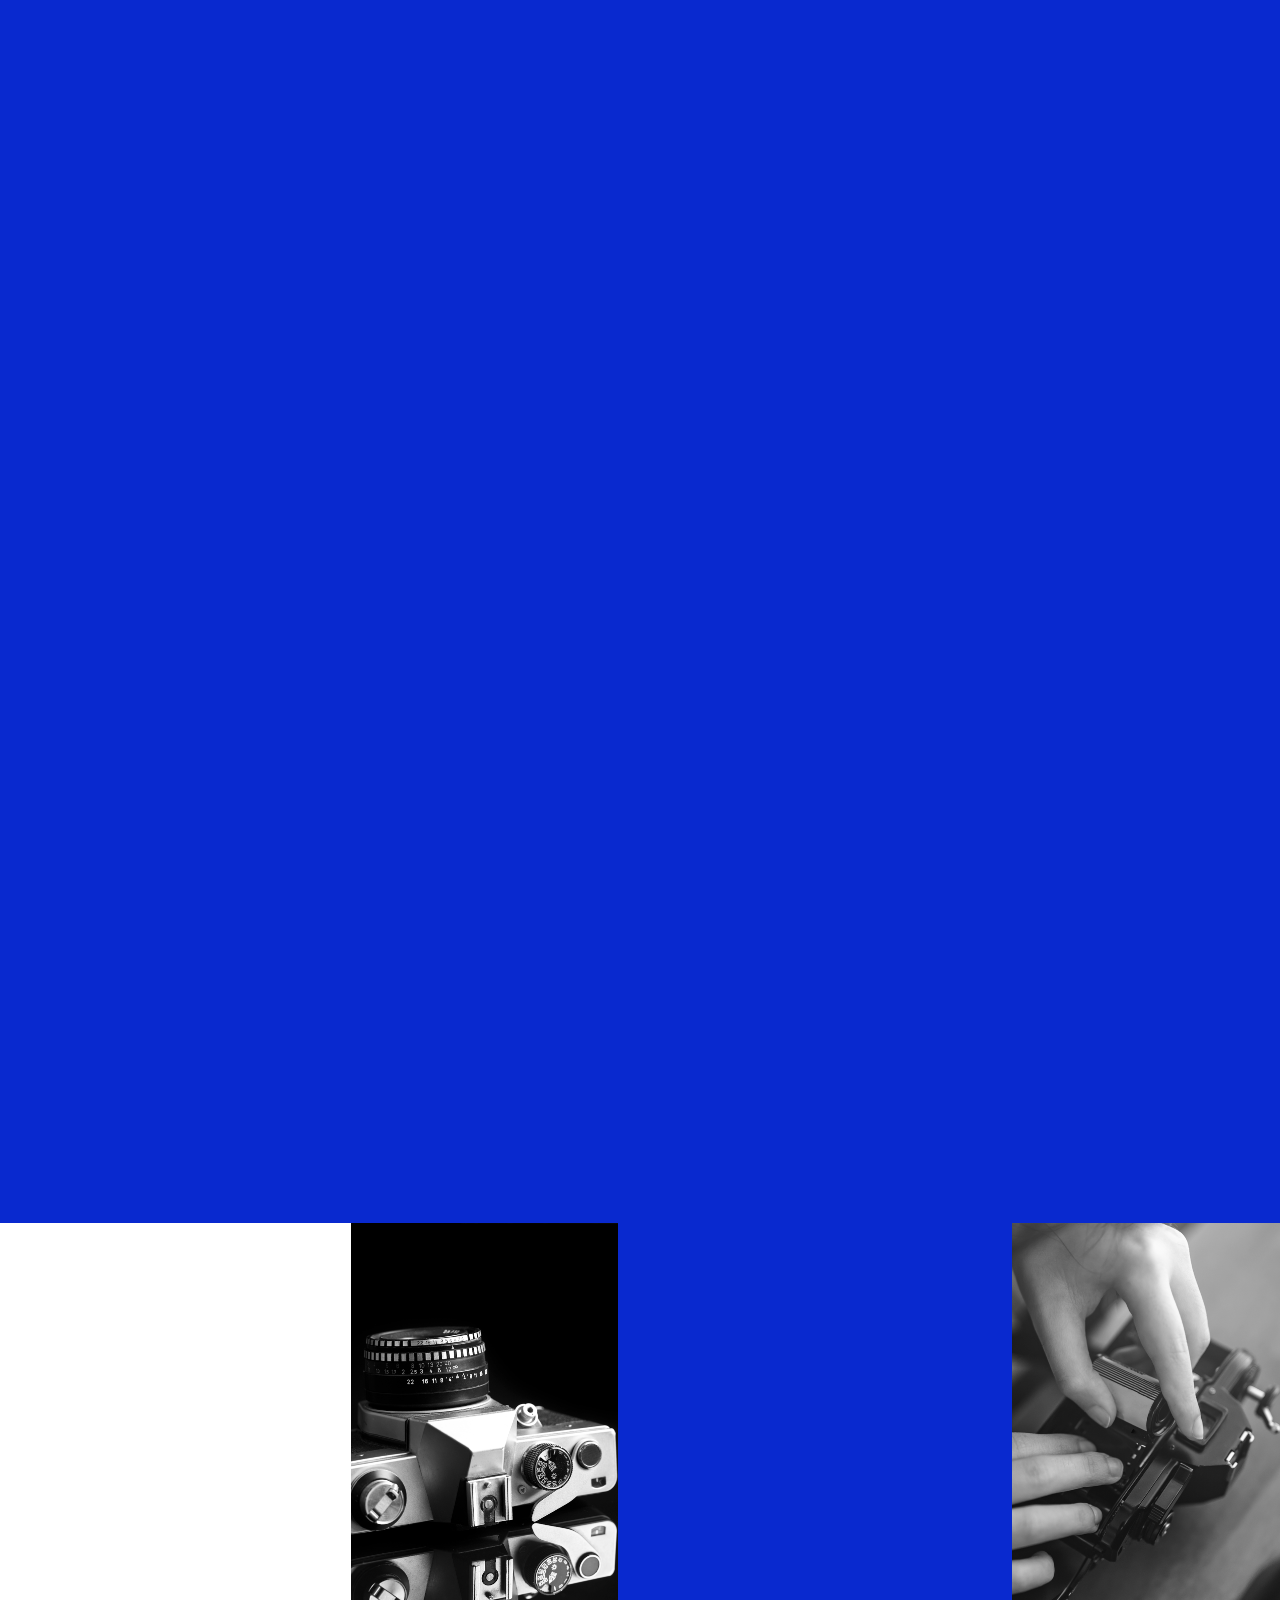
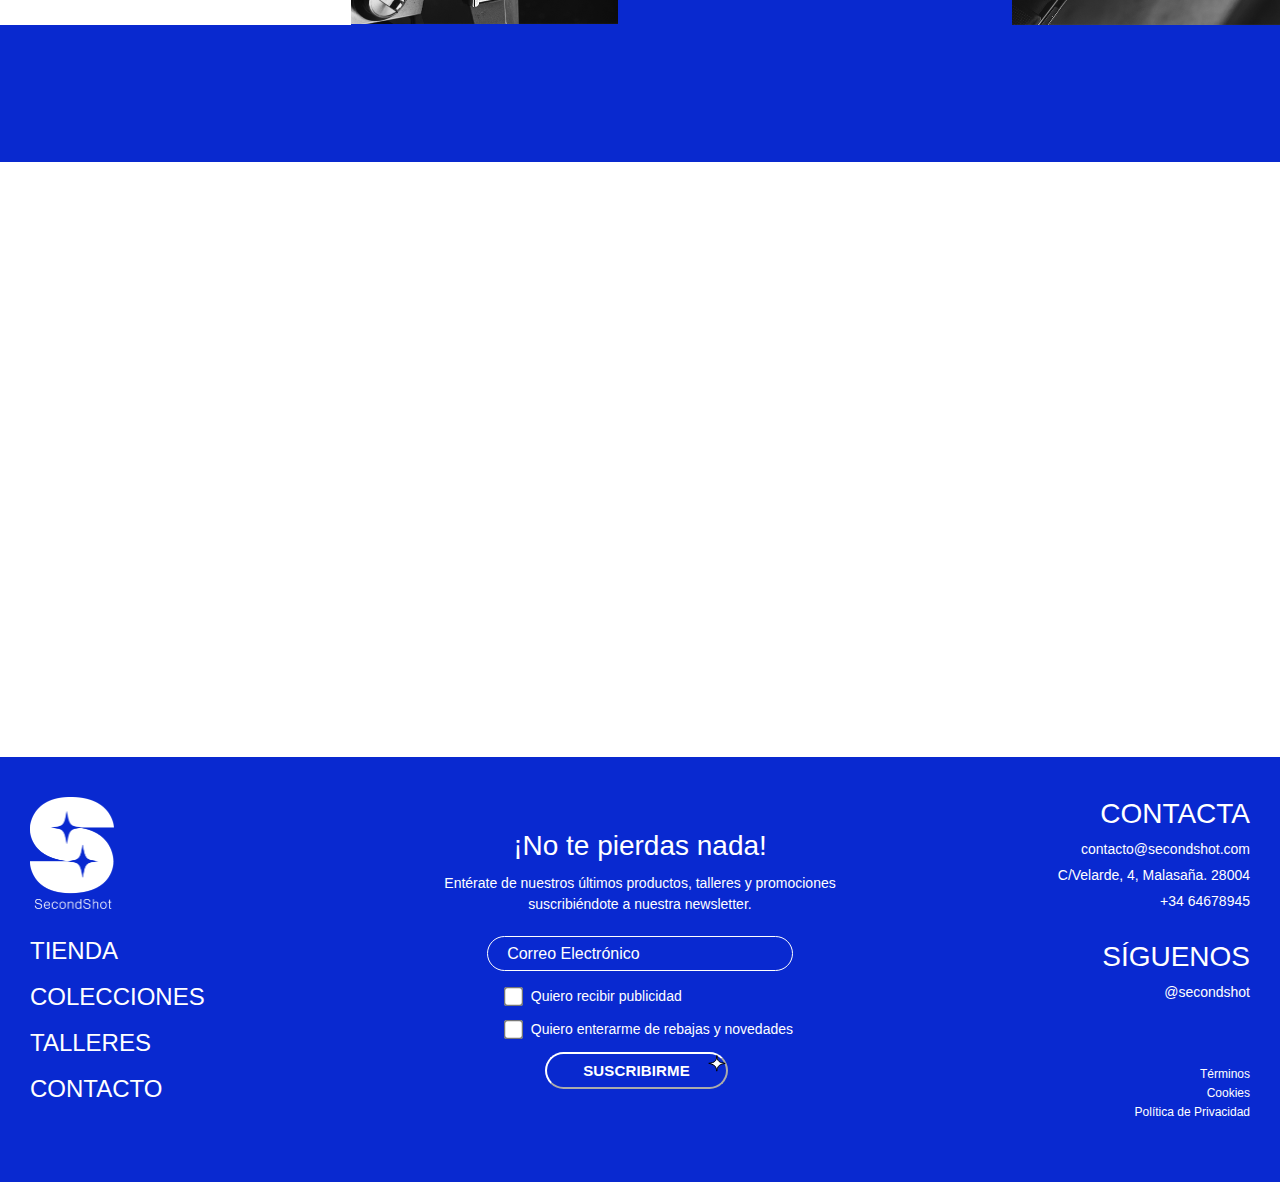
==== commit 1e855b61: "Merge pull request #12 from Rocioww/cristina-chipi" ====
--- a/index.html
+++ b/index.html
@@ -62,8 +62,8 @@
   <section id="christmas">
     <h3>Tenemos todo lo que necesitas para tu</h3>
     <h1 class="fw-semibold text-center">CHRISTMAS WISHLIST</h1>
-    <button class="botonchistmas" type="button">
-      <a class="text-decoration-none text-dark" href="tienda.html">VER OFERTAS</a>
+    <button class="botonchistmas"  type="button">
+      <a class="text-decoration-none" href="tienda.html">VER OFERTAS</a>
     </button>
     <img src="img\christmas-10.png" alt="Descripción de la imagen">
   </section>
@@ -221,7 +221,7 @@
     <div>
       <div class="botonvermas3 mt-3 mb-4 text-center" data-aos="fade-up">
         <button class="btn" type="button">
-          <a class="text-decoration-none text-dark" href="about.html">Ver más</a>
+          <a class="text-decoration-none text-dark" href="tienda.html">Ver más</a>
         </button>
       </div>
     </div>
@@ -237,14 +237,16 @@
 
     <div class="services1 d-flex row " data-aos="fade-up">
       <div class="title-service col ">
+        <a href="colecciones.html">
         <h1>Lote Navidad</h1>
         <p>Despierta la nostalgia festiva con nuestra colección inspirada en la Navidad. Cámaras cuidadosamente
           seleccionadas que capturan momentos especiales.</p>
+        </a>
       </div>
 
       <div class="col">
         <div class="figure">
-          <a href="img/brand2.jpg">
+          <a href="colecciones.html">
             <img class="Sirv image-main" src="img\lote3.jpg" data-src="img/lote3.jpg">
             <img class="Sirv image-hover" src="img/lote2.jpg" data-src="img/lote2.jpg">
           </a>
@@ -254,14 +256,16 @@
 
     <div class="services2 d-flex row flex-row-reverse " data-aos="fade-up">
       <div class="title-service2 col">
+        <a href="colecciones.html">
         <h1 class="text-right">Lote Retro</h1>
         <p class="text-right"> Viaja en el tiempo con nuestra colección Retro. Descubre cámaras vintage que añaden
           un toque de autenticidad a tus fotografías, reviviendo la belleza del pasado.</p>
+        </a>
       </div>
 
       <div class="col">
         <div class="figure">
-          <a href="img/3d2.jpg">
+          <a href="colecciones.html">
             <img class="Sirv image-main" src="img\lote1.jpg" data-src="img/lote1.jpg">
             <img class="Sirv image-hover" src="img/lote4.jpg" data-src="img/lote4.jpg">
           </a>
@@ -271,15 +275,17 @@
 
     <div class="services1 d-flex row " data-aos="fade-up">
       <div class="title-service col">
+        <a href="colecciones.html">
         <h1>Lote Réflex</h1>
         <p>Para los amantes de la tecnología moderna, nuestra colección Reflex ofrece cámaras avanzadas que te
           permitirán capturar momentos extraordinarios con precisión y estilo contemporáneo.
         </p>
+        </a>
       </div>
 
       <div class="col">
         <div class="figure">
-          <a href="img/ilustracion2.jpg">
+          <a href="colecciones.html">
             <img class="Sirv image-main" src="img\lote5.jpg" data-src="img/lote5.jpg">
             <img class="Sirv image-hover" src="img/lote6.jpg" data-src="img/lote6.jpg">
           </a>
@@ -448,7 +454,7 @@
 
   <div class="footer-center">
     <h2>¡No te pierdas nada!</h2>
-    <p> Entérate de nuestros últimos productos,
+    <p class="pb-3 pr-5 pl-5"> Entérate de nuestros últimos productos,
       talleres y promociones suscribiéndote a nuestra newsletter. </p>
     <form>
       <input type="email" placeholder="Correo Electrónico" required>
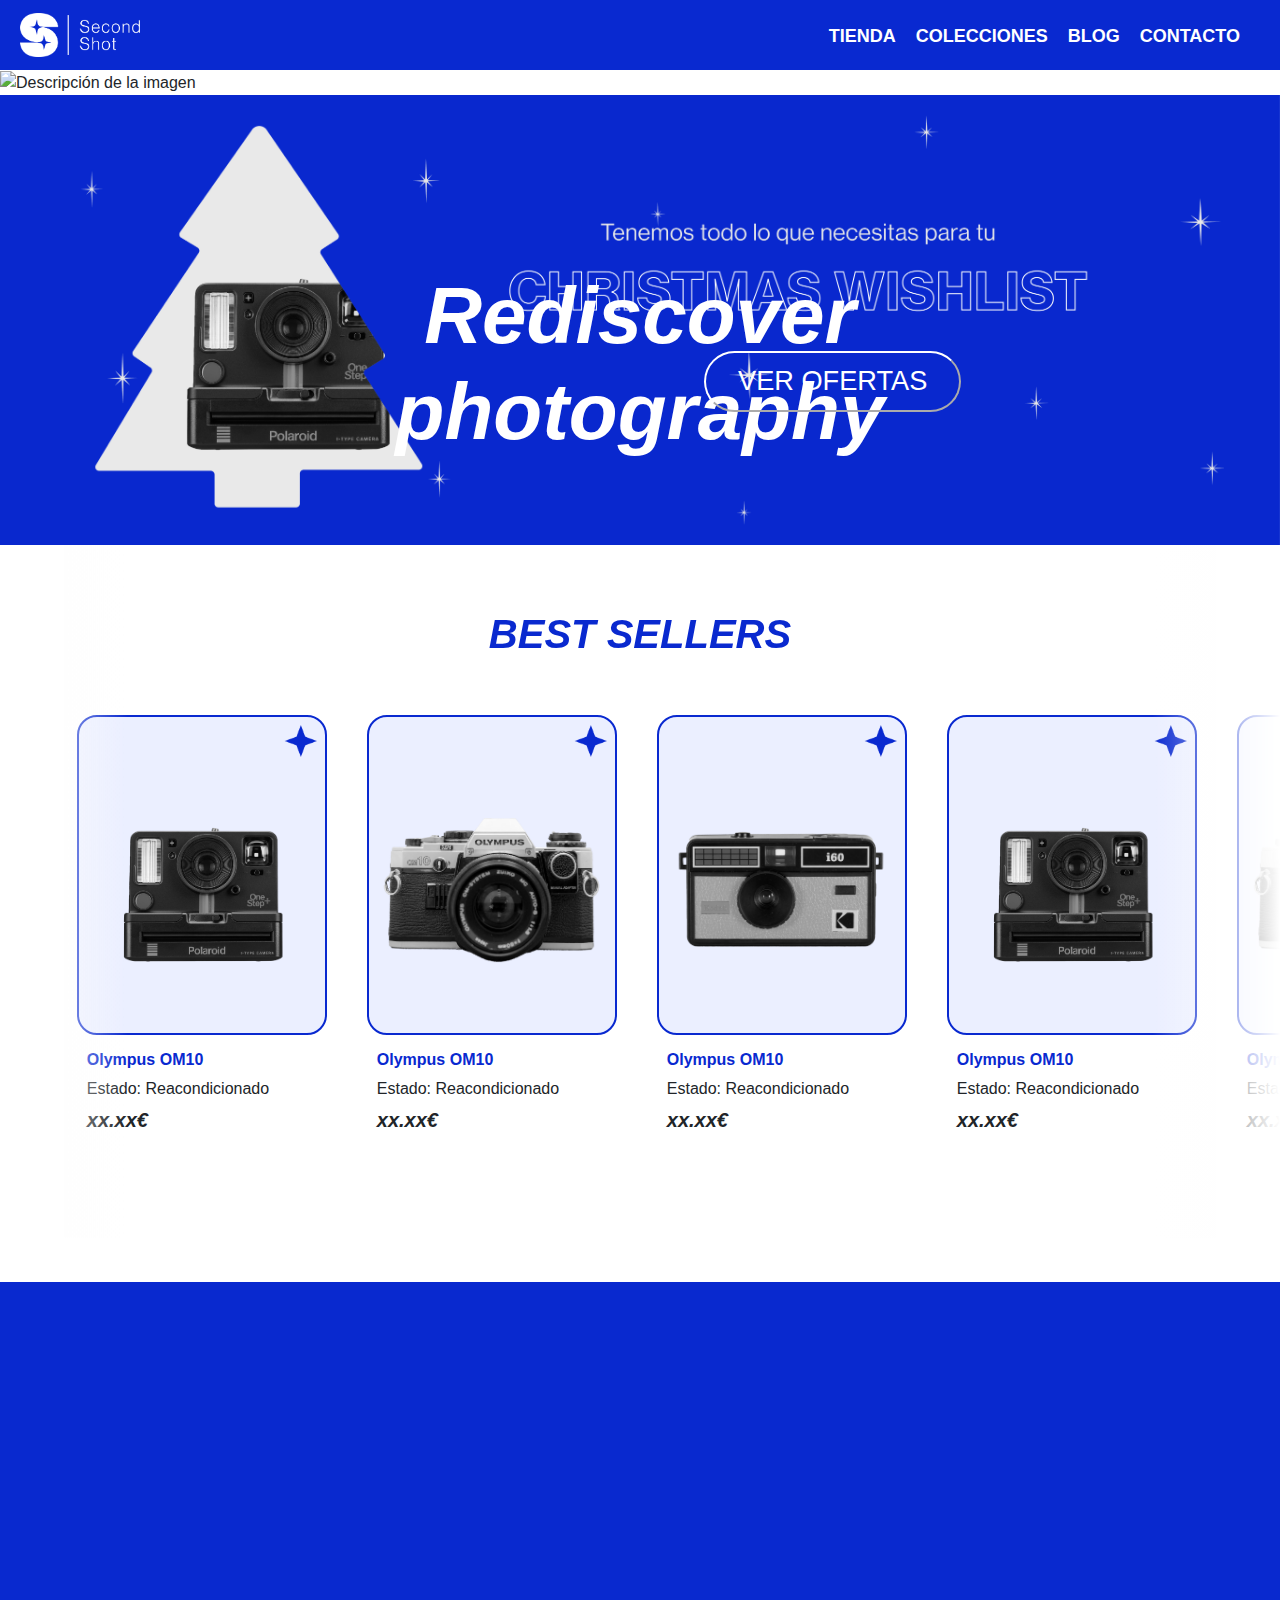
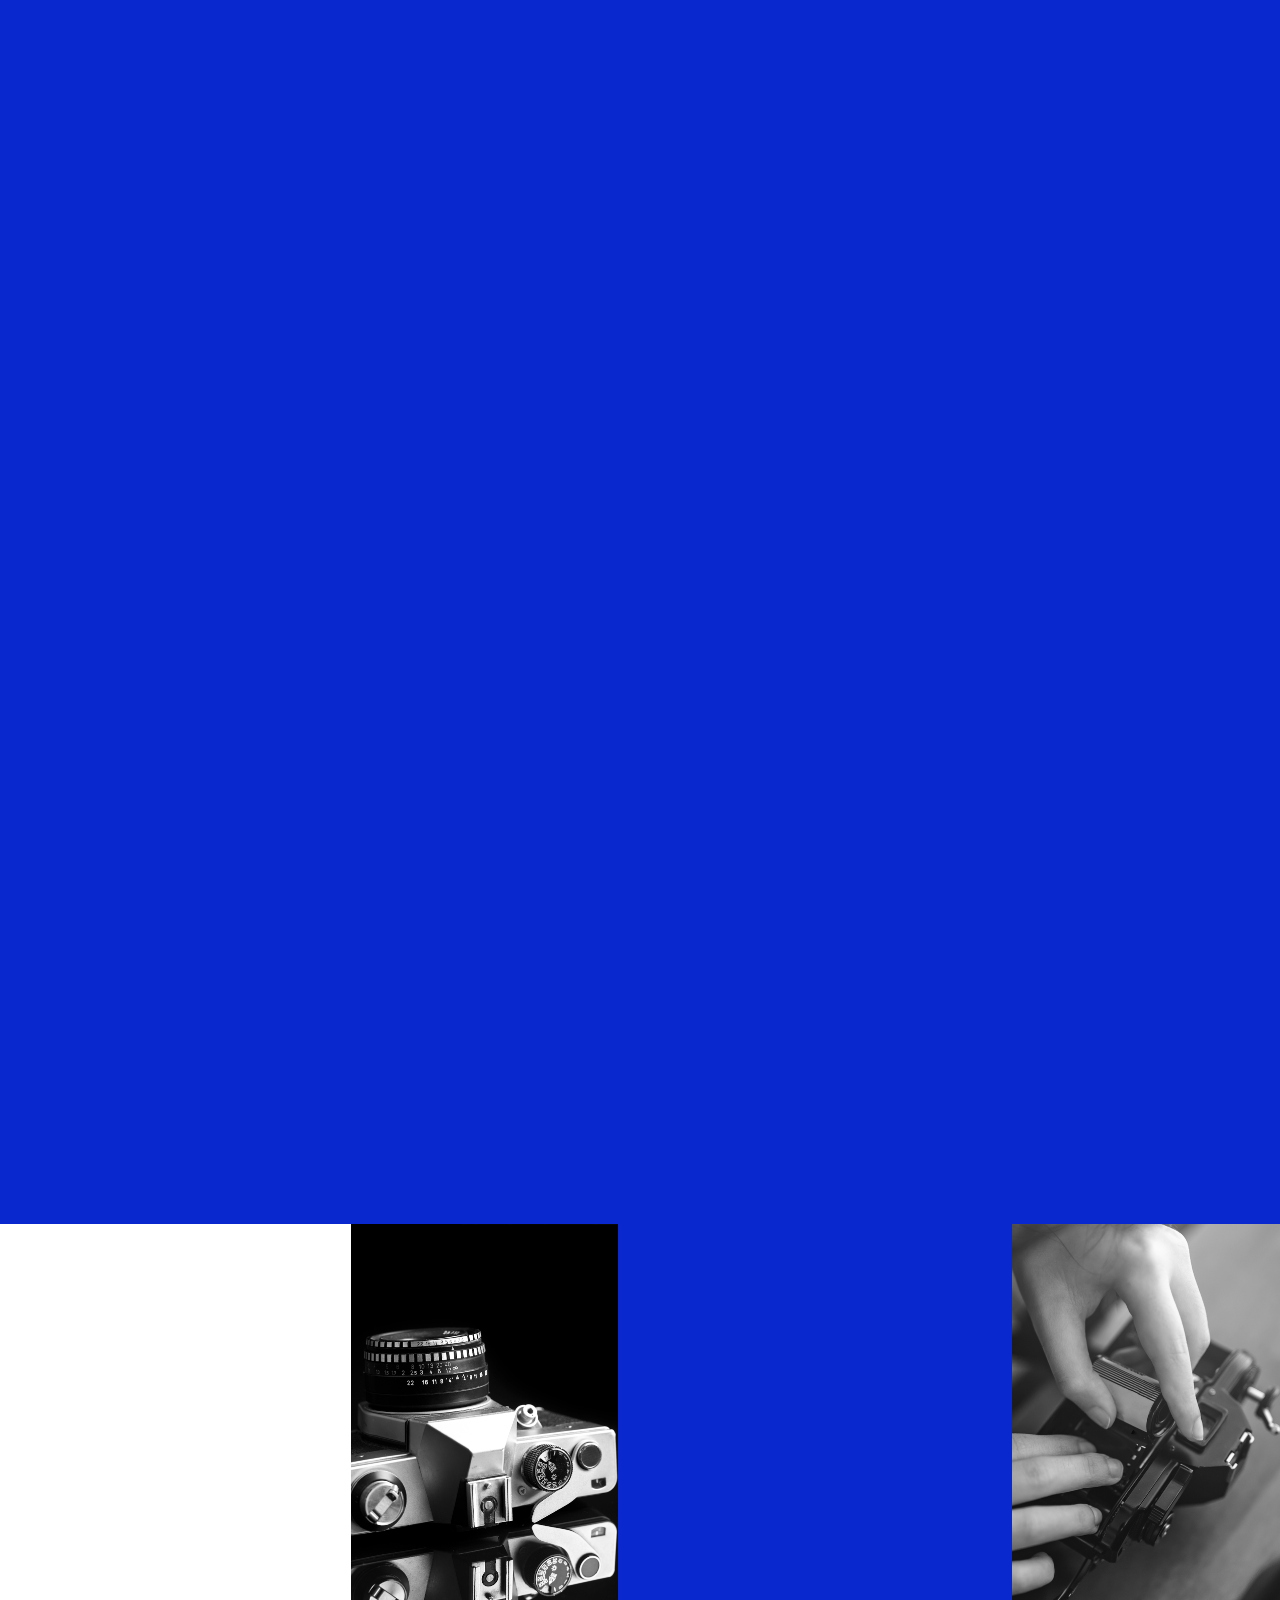
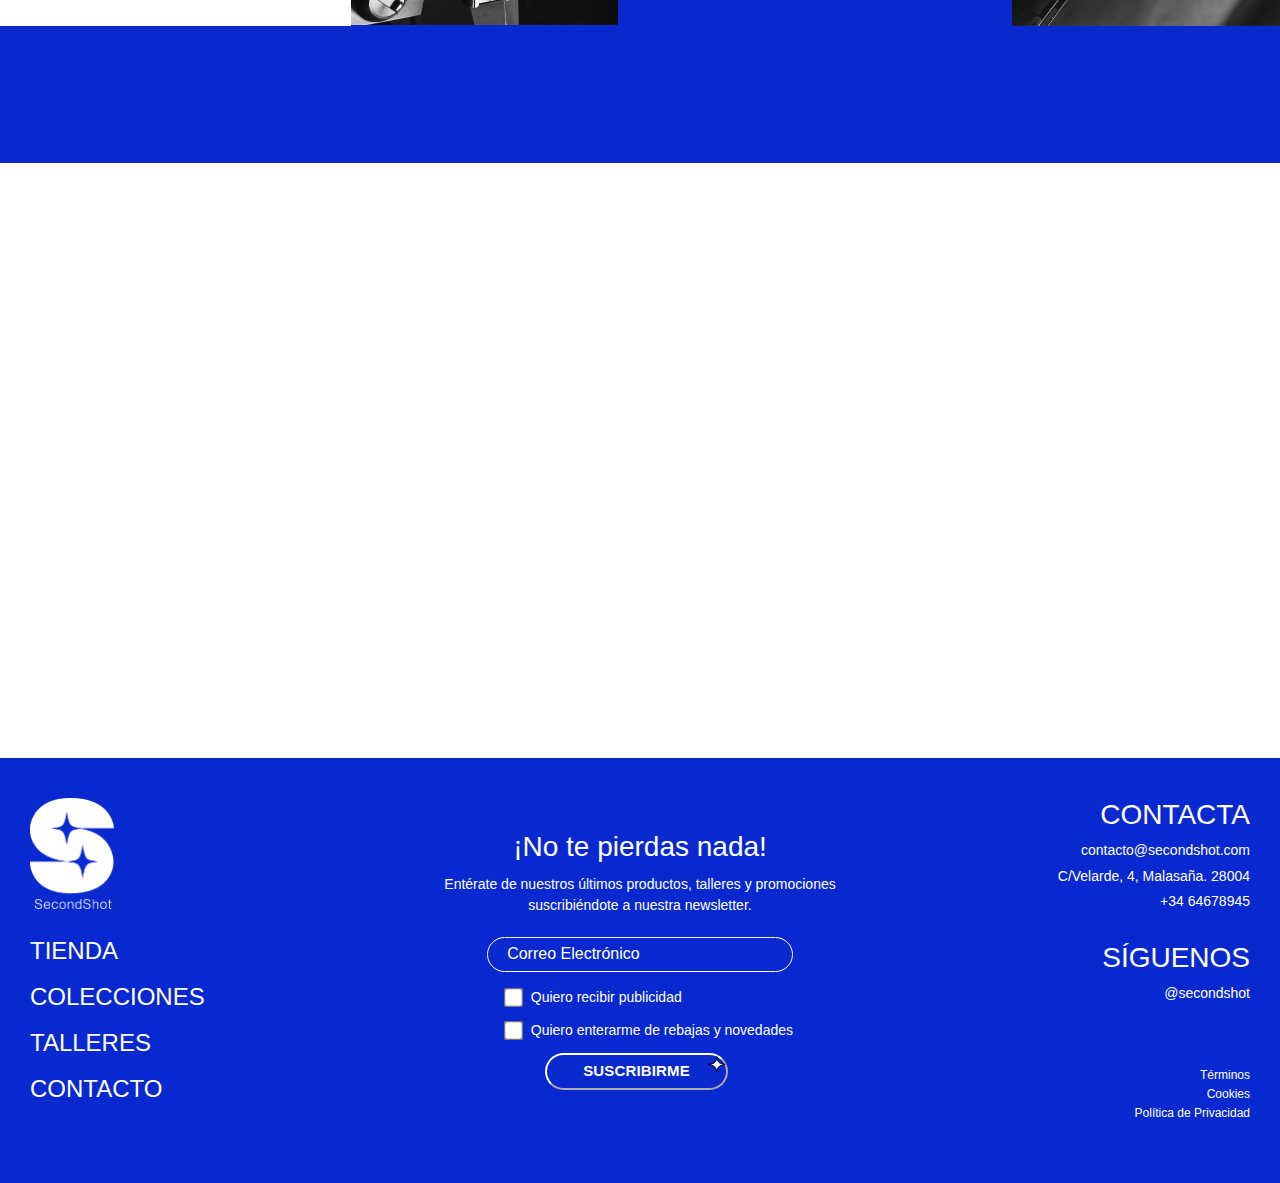
==== commit 8ee67827: "christmas" ====
--- a/index.html
+++ b/index.html
@@ -60,12 +60,10 @@
 
   <!-- CHRISTMAS  -->
   <section id="christmas">
-    <h3>Tenemos todo lo que necesitas para tu</h3>
-    <h1 class="fw-semibold text-center">CHRISTMAS WISHLIST</h1>
     <button class="botonchistmas"  type="button">
       <a class="text-decoration-none" href="tienda.html">VER OFERTAS</a>
     </button>
-    <img src="img\christmas-10.png" alt="Descripción de la imagen">
+    <img src="img\christmas-11.jpg" alt="Descripción de la imagen">
   </section>
 
 <!-- CARROUSEL  -->
